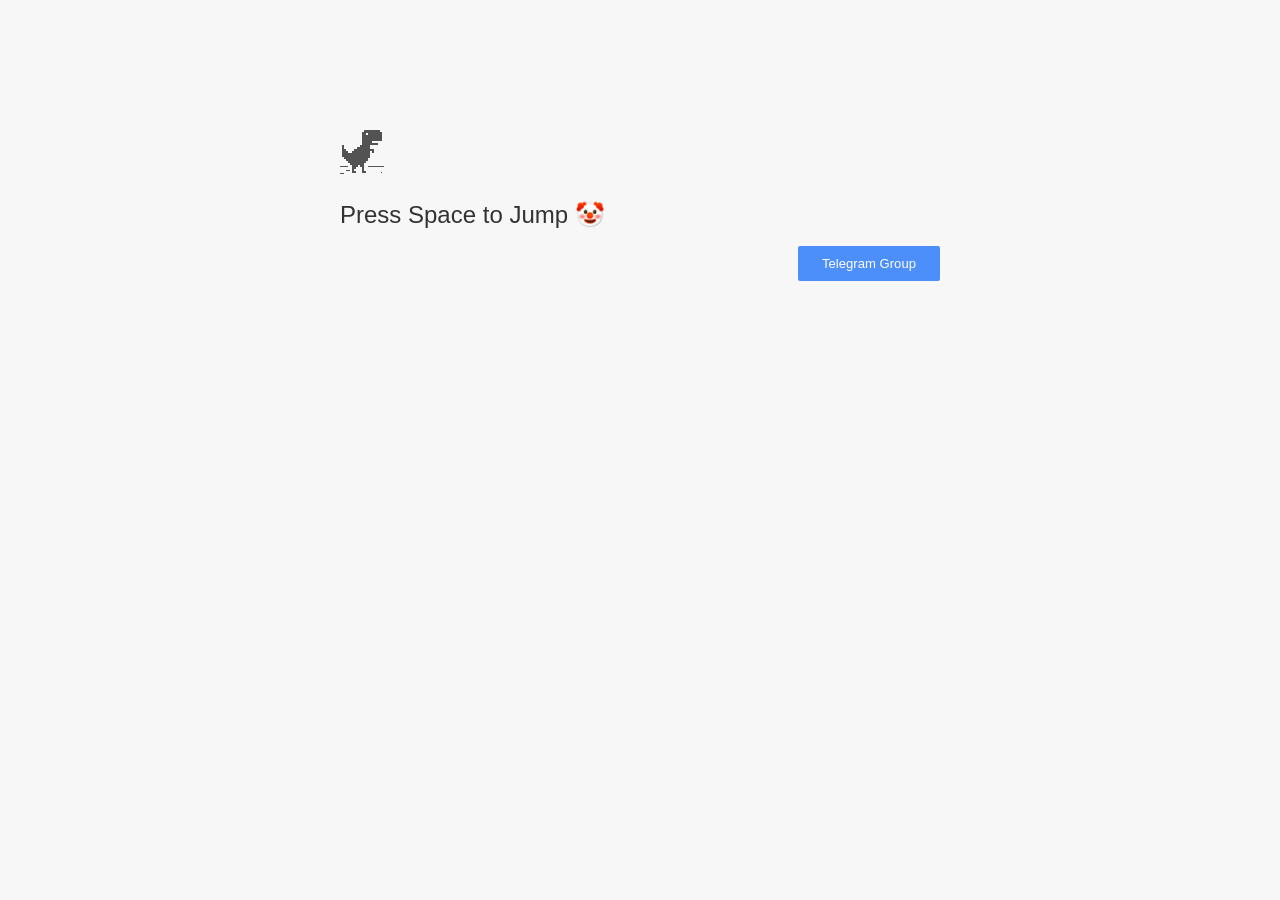
==== templates/index.html @ c6209a66 "Add files via upload" ====
<!-- Decrypt by @arakurumi -->
<!-- Change Your Dino on Line 3543 -->

<html i18n-values="dir:textdirection;lang:language" dir="ltr" lang="en">
	<head>
		<meta charset="utf-8" />
		<meta
			name="viewport"
			content="width=device-width, initial-scale=1.0,
                                 maximum-scale=1.0, user-scalable=no"
		/>
		<title i18n-content="title">KQRM</title>
		<style>
			/* Copyright 2014 The Chromium Authors. All rights reserved.
          Use of this source code is governed by a BSD-style license that can be
          found in the LICENSE file. */

			a {
				color: #585858;
			}

			.bad-clock .icon {
				background-image: -webkit-image-set(
					url([data-uri])
						1x,
					url([data-uri])
						2x
				);
			}

			body {
				background-color: #f7f7f7;
				color: #646464;
			}

			body.safe-browsing {
				background-color: rgb(206, 52, 38);
				color: white;
			}

			button {
				background: rgb(76, 142, 250);
				border: 0;
				border-radius: 2px;
				box-sizing: border-box;
				color: #fff;
				cursor: pointer;
				float: right;
				font-size: 0.875em;
				margin: 0;
				padding: 10px 24px;
				transition: box-shadow 200ms cubic-bezier(0.4, 0, 0.2, 1);
			}

			[dir="rtl"] button {
				float: left;
			}

			button:active {
				background: rgb(50, 102, 213);
				outline: 0;
			}

			button:hover {
				box-shadow: 0 1px 3px rgba(0, 0, 0, 0.5);
			}

			#debugging {
				display: inline;
				overflow: auto;
			}

			.debugging-content {
				line-height: 1em;
				margin-bottom: 0;
				margin-top: 1em;
			}

			.debugging-title {
				font-weight: bold;
			}
			#save {
				background-color: transparent;
				color: black;
				font-family: Arial;
				font-size: 25px;
				border-radius: 10px;
				border: none;
				cursor: pointer;
			}

			#details {
				color: #696969;
				margin: 45px 0 50px;
			}

			#details p:not(:first-of-type) {
				margin-top: 20px;
			}

			#details-button {
				background: inherit;
				border: 0;
				float: none;
				margin: 0;
				padding: 10px 0;
				text-decoration: underline;
			}

			#details-button:hover {
				box-shadow: inherit;
			}

			.error-code {
				color: #777;
				display: inline;
				font-size: 0.86667em;
				margin-top: 15px;
				opacity: 0.5;
				text-transform: uppercase;
			}

			#error-debugging-info {
				font-size: 0.8em;
			}

			h1 {
				color: #333;
				font-size: 1.6em;
				font-weight: normal;
				line-height: 1.25em;
				margin-bottom: 16px;
			}

			h2 {
				font-size: 1.2em;
				font-weight: normal;
			}

			.hidden {
				display: none;
			}

			html {
				-webkit-text-size-adjust: 100%;
				font-size: 125%;
			}

			.icon {
				background-repeat: no-repeat;
				background-size: 100%;
				height: 72px;
				margin: 0 0 40px;
				width: 72px;
			}

			input[type="checkbox"] {
				visibility: hidden;
			}

			.interstitial-wrapper {
				box-sizing: border-box;
				font-size: 1em;
				line-height: 1.6em;
				margin: 100px auto 0;
				max-width: 600px;
				width: 100%;
			}

			#main-message > p {
				display: inline;
			}

			#malware-opt-in {
				font-size: 0.875em;
				margin-top: 39px;
			}

			.nav-wrapper {
				margin-top: 51px;
			}

			.nav-wrapper::after {
				clear: both;
				content: "";
				display: table;
				width: 100%;
			}

			#opt-in-label {
				-webkit-margin-start: 32px;
			}

			.safe-browsing
				:-webkit-any(a, #details, #details-button, h1, h2, p, .small-link) {
				color: white;
			}

			.safe-browsing button {
				background-color: rgba(255, 255, 255, 0.15);
			}

			.safe-browsing button:active {
				background-color: rgba(255, 255, 255, 0.25);
			}

			.safe-browsing button:hover {
				box-shadow: 0 2px 3px rgba(0, 0, 0, 0.5);
			}

			.safe-browsing .error-code {
				display: none;
			}

			.safe-browsing .icon {
				background-image: -webkit-image-set(
					url([data-uri])
						1x,
					url([data-uri])
						2x
				);
			}

			.small-link {
				color: #696969;
				font-size: 0.875em;
			}

			.ssl .icon {
				background-image: -webkit-image-set(
					url([data-uri])
						1x,
					url([data-uri])
						2x
				);
			}

			.captive-portal .icon {
				background-image: -webkit-image-set(
					url([data-uri])
						1x,
					url([data-uri])
						2x
				);
			}

			.styled-checkbox {
				float: left;
				height: 16px;
				margin-top: 0.36em;
				position: relative;
				width: 16px;
			}

			[dir="rtl"] .styled-checkbox {
				float: right;
			}

			.styled-checkbox label {
				background: transparent;
				border: white solid 1px;
				border-radius: 2px;
				height: 14px;
				left: 0;
				position: absolute;
				right: 0;
				top: 0;
				width: 14px;
			}

			.styled-checkbox .checkbox-tick {
				background: transparent;
				border: 2px solid white;
				border-right-width: 0;
				border-top-width: 0;
				content: "";
				height: 4px;
				left: 2px;
				opacity: 0;
				position: absolute;
				top: 3px;
				transform: rotate(-45deg);
				width: 9px;
			}

			.styled-checkbox input[type="checkbox"]:checked ~ .checkbox-tick {
				opacity: 1;
			}

			@media (max-width: 700px) {
				.interstitial-wrapper {
					padding: 0 10%;
				}

				#error-debugging-info {
					overflow: auto;
				}
			}

			@media (max-height: 600px) {
				.error-code {
					margin-top: 10px;
				}

				.interstitial-wrapper {
					margin-top: 13%;
				}
			}

			@media (max-width: 420px) {
				button,
				[dir="rtl"] button,
				.small-link {
					float: none;
					font-size: 0.825em;
					font-weight: 400;
					margin: 0;
					text-transform: uppercase;
					width: 100%;
				}

				#details {
					margin: 20px 0 20px 0;
				}

				#details p:not(:first-of-type) {
					margin-top: 10px;
				}

				#details-button {
					display: block;
					margin-top: 20px;
					text-align: center;
					width: 100%;
				}

				.interstitial-wrapper {
					padding: 0 5%;
				}

				#malware-opt-in {
					margin-top: 24px;
				}

				.nav-wrapper {
					margin-top: 30px;
				}
			}

			/**
        * Mobile specific styling.
        * Navigation buttons are anchored to the bottom of the screen.
        * Details message replaces the top content in its own scrollable area.
        */

			@media (max-width: 420px) and (orientation: portrait) {
				#details-button {
					border: 0;
					margin: 8px 0 0;
				}

				.secondary-button {
					-webkit-margin-end: 0;
					margin-top: 16px;
				}
			}

			/* Fixed nav. */
			@media (min-width: 240px) and (max-width: 420px) and (min-height: 401px) and (orientation: portrait),
				(min-width: 421px) and (max-width: 736px) and (min-height: 240px) and (max-height: 420px) and (orientation: landscape) {
				body .nav-wrapper {
					background: #f7f7f7;
					bottom: 0;
					left: 0;
					margin: 0;
					max-width: 736px;
					position: fixed;
					z-index: 1;
				}

				body.safe-browsing .nav-wrapper {
					background: rgb(206, 52, 38);
				}

				.interstitial-wrapper {
					max-width: 736px;
				}
			}

			@media (max-width: 420px) and (orientation: portrait),
				(max-width: 736px) and (max-height: 420px) and (orientation: landscape) {
				body {
					margin: 0 auto;
				}

				button,
				[dir="rtl"] button,
				button.small-link {
					font-family: Roboto-Regular, Helvetica;
					font-size: 0.933em;
					font-weight: 600;
					margin: 6px 0;
					text-transform: uppercase;
				}

				.nav-wrapper {
					box-sizing: border-box;
					padding: 16px 24px 8px;
					width: 100%;
				}

				.error-code {
					margin-top: 0;
				}

				#details {
					box-sizing: border-box;
					height: auto;
					margin: 0;
					opacity: 1;
					transition: opacity 250ms cubic-bezier(0.4, 0, 0.2, 1);
				}

				#details.hidden,
				#main-content.hidden {
					display: block;
					height: 0;
					opacity: 0;
					overflow: hidden;
				}

				#details-button {
					padding-bottom: 16px;
					padding-top: 16px;
				}

				h1 {
					font-size: 1.5em;
					margin-bottom: 8px;
				}

				.icon {
					margin-bottom: 12px;
				}

				.interstitial-wrapper {
					box-sizing: border-box;
					margin: 24px auto 12px;
					padding: 0 24px;
					position: relative;
				}

				.interstitial-wrapper p {
					font-size: 0.95em;
					line-height: 1.61em;
					margin-top: 8px;
				}

				#main-content {
					margin: 0;
					transition: opacity 100ms cubic-bezier(0.4, 0, 0.2, 1);
				}

				.small-link {
					border: 0;
				}

				.suggested-left > #control-buttons,
				.suggested-right > #control-buttons {
					float: none;
					margin: 0;
				}
			}

			@media (min-height: 400px) and (orientation: portrait) {
				body:not(.safe-browsing-has-checkbox) .interstitial-wrapper {
					margin-bottom: 145px;
				}
			}

			@media (min-height: 299px) and (orientation: portrait) {
				.nav-wrapper {
					padding-bottom: 16px;
				}
			}

			@media (min-height: 405px) and (orientation: portrait) {
				.icon {
					margin-bottom: 24px;
				}

				.interstitial-wrapper {
					margin-top: 64px;
				}
			}

			@media (min-height: 480px) and (max-width: 420px) and (orientation: portrait),
				(min-height: 338px) and (max-height: 420px) and (max-width: 736px) and (orientation: landscape) {
				.icon {
					margin-bottom: 24px;
				}

				.nav-wrapper {
					padding: 16px 24px 24px;
				}
			}

			@media (min-height: 500px) and (max-width: 414px) and (orientation: portrait) {
				:not(.safe-browsing-has-checkbox) .interstitial-wrapper {
					margin-top: 96px;
				}
			}

			/* Phablet sizing */
			@media (min-width: 375px) and (min-height: 641px) and (max-width: 414px) and (orientation: portrait) {
				button,
				[dir="rtl"] button,
				.small-link {
					font-size: 1em;
					padding-bottom: 12px;
					padding-top: 12px;
				}

				body:not(.offline) .icon {
					height: 80px;
					width: 80px;
				}

				#details-button {
					margin-top: 28px;
				}

				h1 {
					font-size: 1.7em;
				}

				.icon {
					margin-bottom: 28px;
				}

				.interstitial-wrapper {
					padding: 28px;
				}

				.interstitial-wrapper p {
					font-size: 1.05em;
				}

				.nav-wrapper {
					padding: 28px;
				}
			}

			@media (min-width: 420px) and (max-width: 736px) and (min-height: 240px) and (max-height: 298px) and (orientation: landscape) {
				body:not(.offline) .icon {
					height: 50px;
					width: 50px;
				}

				.icon {
					padding-top: 0;
				}

				.interstitial-wrapper {
					margin-top: 16px;
				}

				.nav-wrapper {
					padding: 0 24px 8px;
				}
			}

			@media (min-width: 420px) and (max-width: 736px) and (min-height: 240px) and (max-height: 420px) and (orientation: landscape) {
				#details-button {
					margin: 0;
				}

				.interstitial-wrapper {
					margin-bottom: 70px;
				}

				.nav-wrapper {
					margin-top: 0;
				}

				#malware-opt-in {
					margin-top: 0;
				}
			}

			/* Phablet landscape */
			@media (min-width: 680px) and (max-height: 414px) {
				.interstitial-wrapper {
					margin: 24px auto;
				}

				.nav-wrapper {
					margin: 16px auto 0;
				}
			}

			@media (max-height: 240px) and (orientation: landscape),
				(max-height: 480px) and (orientation: portrait),
				(max-width: 419px) and (max-height: 323px) {
				body:not(.offline) .icon {
					height: 56px;
					width: 56px;
				}

				.icon {
					margin-bottom: 16px;
				}
			}

			/* Small mobile screens. No fixed nav. */
			@media (max-height: 400px) and (orientation: portrait),
				(max-height: 239px) and (orientation: landscape),
				(max-width: 419px) and (max-height: 360px) {
				.interstitial-wrapper {
					display: flex;
					flex-direction: column;
					margin-bottom: 0;
				}

				#details {
					flex: 1 1 auto;
					order: 0;
				}

				#main-content {
					flex: 1 1 auto;
					order: 0;
				}

				.nav-wrapper {
					flex: 0 1 auto;
					margin-top: 8px;
					order: 1;
					padding-left: 0;
					padding-right: 0;
					position: relative;
					width: 100%;
				}
			}

			/* Malware opt-in. No fixed nav. */
			@media (max-height: 600px) and (orientation: portrait),
				(max-height: 360px) and (max-width: 680px) and (orientation: landscape) {
				.safe-browsing-has-checkbox .interstitial-wrapper {
					display: flex;
					flex-direction: column;
					margin-bottom: 0;
				}

				.safe-browsing-has-checkbox #details {
					flex: 1 1 auto;
					order: 0;
				}

				.safe-browsing-has-checkbox #main-content {
					flex: 1 1 auto;
					order: 0;
				}

				.safe-browsing-has-checkbox #malware-opt-in {
					margin-bottom: 8px;
				}

				body.safe-browsing-has-checkbox .nav-wrapper {
					flex: 0 1 auto;
					margin-top: 0;
					order: 1;
					padding-left: 0;
					padding-right: 0;
					position: relative;
					width: 100%;
				}
			}
		</style>
		<style>
			/* Copyright 2013 The Chromium Authors. All rights reserved.
        * Use of this source code is governed by a BSD-style license that can be
        * found in the LICENSE file. */

			/* Don't use the main frame div when the error is in a subframe. */
			html[subframe] #main-frame-error {
				display: none;
			}

			/* Don't use the subframe error div when the error is in a main frame. */
			html:not([subframe]) #sub-frame-error {
				display: none;
			}

			#diagnose-button {
				-webkit-margin-start: 0;
				float: none;
				margin-bottom: 10px;
				margin-top: 20px;
			}

			h1 {
				margin-top: 0;
			}

			h2 {
				color: #666;
				font-size: 1.2em;
				font-weight: normal;
				margin: 10px 0;
			}

			a {
				color: rgb(17, 85, 204);
				text-decoration: none;
			}

			.icon {
				-webkit-user-select: none;
				content: "";
			}

			.icon-generic {
				/**
          * Can't access chrome://theme/IDR_ERROR_NETWORK_GENERIC from an untrusted
          * renderer process, so embed the resource manually.
          */
				content: -webkit-image-set(
					url([data-uri])
						1x,
					url([data-uri])
						2x
				);
				padding-top: 20px;
			}

			.icon-offline {
				content: -webkit-image-set(
					url([data-uri])
						1x,
					url([data-uri])
						2x
				);
				position: relative;
			}

			.error-code {
				display: block;
			}

			#content-top {
				margin: 20px;
			}

			#help-box-inner {
				background-color: #f9f9f9;
				border-top: 1px solid #eee;
				color: #444;
				padding: 20px;
				text-align: start;
			}

			#suggestion {
				margin-top: 15px;
			}

			#short-suggestion {
				margin-top: 5px;
			}

			#sub-frame-error-details {
				color: #8f8f8f;
				/* Not done on mobile for performance reasons. */
				text-shadow: 0 1px 0 rgba(255, 255, 255, 0.3);
			}

			[jscontent="failedUrl"] {
				overflow-wrap: break-word;
			}

			#search-container {
				/* Prevents a space between controls. */
				display: flex;
				margin-top: 20px;
			}

			#search-box {
				border: 1px solid #cdcdcd;
				flex-grow: 1;
				font-size: 16px;
				height: 26px;
				margin-right: 0;
				padding: 1px 9px;
			}

			#search-box:focus {
				border: 1px solid rgb(93, 154, 255);
				outline: none;
			}

			#search-button {
				border: none;
				border-bottom-left-radius: 0;
				border-top-left-radius: 0;
				box-shadow: none;
				display: flex;
				height: 30px;
				margin: 0;
				padding: 0;
				width: 60px;
			}

			#search-image {
				content: -webkit-image-set( url([data-uri]) 1x, url([data-uri]) 2x);
				margin: auto;
			}

			.secondary-button {
				-webkit-margin-end: 16px;
				background: #d9d9d9;
				color: #696969;
			}

			.hidden {
				display: none;
			}

			.suggestions {
				margin-top: 18px;
			}

			.suggestion-header {
				font-weight: bold;
				margin-bottom: 4px;
			}

			.suggestion-body {
				color: #777;
			}

			/* Increase line height at higher resolutions. */
			@media (min-width: 641px) and (min-height: 641px) {
				#help-box-inner {
					line-height: 18px;
				}
			}

			/* Decrease padding at low sizes. */
			@media (max-width: 640px), (max-height: 640px) {
				h1 {
					margin: 0 0 15px;
				}

				#content-top {
					margin: 15px;
				}

				#help-box-inner {
					padding: 20px;
				}

				.suggestions {
					margin-top: 10px;
				}

				.suggestion-header {
					margin-bottom: 0;
				}

				.error-code {
					margin-top: 10px;
				}
			}

			/* Don't allow overflow when in a subframe. */
			html[subframe] body {
				overflow: hidden;
			}

			#sub-frame-error {
				-webkit-align-items: center;
				background-color: #ddd;
				display: -webkit-flex;
				-webkit-flex-flow: column;
				height: 100%;
				-webkit-justify-content: center;
				left: 0;
				position: absolute;
				top: 0;
				transition: background-color 0.2s ease-in-out;
				width: 100%;
			}

			#sub-frame-error:hover {
				background-color: #eee;
			}

			#sub-frame-error .icon-generic {
				margin: 0 0 16px;
			}

			#sub-frame-error-details {
				margin: 0 10px;
				text-align: center;
				visibility: hidden;
			}

			/* Show details only when hovering. */
			#sub-frame-error:hover #sub-frame-error-details {
				visibility: visible;
			}

			/* If the iframe is too small, always hide the error code. */
			/* TODO(mmenke): See if overflow: no-display works better, once supported. */
			@media (max-width: 200px), (max-height: 95px) {
				#sub-frame-error-details {
					display: none;
				}
			}

			/* Adjust icon for small embedded frames in apps. */
			@media (max-height: 100px) {
				#sub-frame-error .icon-generic {
					height: auto;
					margin: 0;
					padding-top: 0;
					width: 25px;
				}
			}

			/* details-button is special; it's a <button> element that looks like a link. */
			#details-button {
				box-shadow: none;
				min-width: 0;
			}

			/* Styles for platform dependent separation of controls and details button. */
			.suggested-left > #control-buttons,
			.suggested-left #stale-load-button,
			.suggested-right > #details-button {
				float: left;
			}

			.suggested-right > #control-buttons,
			.suggested-right #stale-load-button,
			.suggested-left > #details-button {
				float: right;
			}

			.suggested-left .secondary-button {
				-webkit-margin-end: 0px;
				-webkit-margin-start: 16px;
			}

			#details-button.singular {
				float: none;
			}

			#buttons::after {
				clear: both;
				content: "";
				display: block;
				width: 100%;
			}

			/* Offline page */
			.offline .interstitial-wrapper {
				color: #2b2b2b;
				font-size: 1em;
				line-height: 1.55;
				margin: 0 auto;
				max-width: 600px;
				padding-top: 100px;
				width: 100%;
			}

			.offline .runner-container {
				height: 150px;
				max-width: 600px;
				overflow: hidden;
				position: absolute;
				top: 35px;
				width: 44px;
			}

			.offline .runner-canvas {
				height: 150px;
				max-width: 600px;
				opacity: 1;
				overflow: hidden;
				position: absolute;
				top: 0;
				z-index: 2;
			}

			.offline .controller {
				background: rgba(247, 247, 247, 0.1);
				height: 100vh;
				left: 0;
				position: absolute;
				top: 0;
				width: 100vw;
				z-index: 1;
			}

			#offline-resources {
				display: none;
			}

			@media (max-width: 420px) {
				.suggested-left > #control-buttons,
				.suggested-right > #control-buttons {
					float: none;
				}
			}

			@media (max-height: 350px) {
				h1 {
					margin: 0 0 15px;
				}

				.icon-offline {
					margin: 0 0 10px;
				}

				.interstitial-wrapper {
					margin-top: 5%;
				}

				.nav-wrapper {
					margin-top: 30px;
				}
			}

			@media (min-width: 600px) and (max-width: 736px) and (orientation: landscape) {
				.offline .interstitial-wrapper {
					margin-left: 0;
					margin-right: 0;
				}
			}

			@media (min-height: 240px) and (orientation: landscape) {
				.offline .interstitial-wrapper {
					margin-bottom: 90px;
				}

				.icon-offline {
					margin-bottom: 20px;
				}
			}

			@media (max-height: 320px) and (orientation: landscape) {
				.icon-offline {
					margin-bottom: 0;
				}

				.offline .runner-container {
					top: 10px;
				}
			}

			@media (max-width: 240px) {
				button {
					padding-left: 12px;
					padding-right: 12px;
				}

				.interstitial-wrapper {
					overflow: inherit;
					padding: 0 8px;
				}
			}

			@media (max-width: 120px) {
				button {
					width: auto;
				}
			}
		</style>
		<script>
			// Copyright 2015 The Chromium Authors. All rights reserved.
			// Use of this source code is governed by a BSD-style license that can be
			// found in the LICENSE file.

			var mobileNav = false;

			/**
			 * For small screen mobile the navigation buttons are moved
			 * below the advanced text.
			 */
			function onResize() {
				var helpOuterBox = document.querySelector("#details");
				var mainContent = document.querySelector("#main-content");
				var mediaQuery =
					"(min-width: 240px) and (max-width: 420px) and " +
					"(orientation: portrait), (max-width: 736px) and " +
					"(max-height: 420px) and (orientation: landscape)";
				var detailsHidden = helpOuterBox.classList.contains("hidden");
				var runnerContainer = document.querySelector(".runner-container");

				// Check for change in nav status.
				if (mobileNav != window.matchMedia(mediaQuery).matches) {
					mobileNav = !mobileNav;

					// Handle showing the top content / details sections according to state.
					if (mobileNav) {
						mainContent.classList.toggle("hidden", !detailsHidden);
						helpOuterBox.classList.toggle("hidden", detailsHidden);
						if (runnerContainer) {
							runnerContainer.classList.toggle("hidden", !detailsHidden);
						}
					} else if (!detailsHidden) {
						// Non mobile nav with visible details.
						mainContent.classList.remove("hidden");
						helpOuterBox.classList.remove("hidden");
						if (runnerContainer) {
							runnerContainer.classList.remove("hidden");
						}
					}
				}
			}

			function setupMobileNav() {
				window.addEventListener("resize", onResize);
				onResize();
			}

			document.addEventListener("DOMContentLoaded", setupMobileNav);
		</script>
		<script>
			// Copyright 2013 The Chromium Authors. All rights reserved.
			// Use of this source code is governed by a BSD-style license that can be
			// found in the LICENSE file.

			function toggleHelpBox() {
				var helpBoxOuter = document.getElementById("details");
				helpBoxOuter.classList.toggle("hidden");
				var detailsButton = document.getElementById("details-button");
				if (helpBoxOuter.classList.contains("hidden"))
					detailsButton.innerText = detailsButton.detailsText;
				else detailsButton.innerText = detailsButton.hideDetailsText;

				// Details appears over the main content on small screens.
				if (mobileNav) {
					document.getElementById("main-content").classList.toggle("hidden");
					var runnerContainer = document.querySelector(".runner-container");
					if (runnerContainer) {
						runnerContainer.classList.toggle("hidden");
					}
				}
			}

			function diagnoseErrors() {
				var extensionId = "idddmepepmjcgiedknnmlbadcokidhoa";
				var diagnoseFrame = document.getElementById("diagnose-frame");
				diagnoseFrame.innerHTML =
					'<iframe src="chrome-extension://' +
					extensionId +
					'/index.html"></iframe>';
			}

			// Subframes use a different layout but the same html file.  This is to make it
			// easier to support platforms that load the error page via different
			// mechanisms (Currently just iOS).
			if (window.top.location != window.location)
				document.documentElement.setAttribute("subframe", "");

			// Re-renders the error page using |strings| as the dictionary of values.
			// Used by NetErrorTabHelper to update DNS error pages with probe results.
			function updateForDnsProbe(strings) {
				var context = new JsEvalContext(strings);
				jstProcess(context, document.getElementById("t"));
			}

			// Given the classList property of an element, adds an icon class to the list
			// and removes the previously-
			function updateIconClass(classList, newClass) {
				var oldClass;

				if (classList.hasOwnProperty("last_icon_class")) {
					oldClass = classList["last_icon_class"];
					if (oldClass == newClass) return;
				}

				classList.add(newClass);
				if (oldClass !== undefined) classList.remove(oldClass);

				classList["last_icon_class"] = newClass;

				if (newClass == "icon-offline") {
					document.body.classList.add("offline");
					new Runner(".interstitial-wrapper");
				} else {
					document.body.classList.add("neterror");
				}
			}

			// Does a search using |baseSearchUrl| and the text in the search box.
			function search(baseSearchUrl) {
				var searchTextNode = document.getElementById("search-box");
				document.location = baseSearchUrl + searchTextNode.value;
				return false;
			}

			// Use to track clicks on elements generated by the navigation correction
			// service.  If |trackingId| is negative, the element does not come from the
			// correction service.
			function trackClick(trackingId) {
				// This can't be done with XHRs because XHRs are cancelled on navigation
				// start, and because these are cross-site requests.
				if (trackingId >= 0 && errorPageController)
					errorPageController.trackClick(trackingId);
			}

			// Called when an <a> tag generated by the navigation correction service is
			// clicked.  Separate function from trackClick so the resources don't have to
			// be updated if new data is added to jstdata.
			function linkClicked(jstdata) {
				trackClick(jstdata.trackingId);
			}

			// Implements button clicks.  This function is needed during the transition
			// between implementing these in trunk chromium and implementing them in
			// iOS.
			function reloadButtonClick(url) {
				if (window.errorPageController) {
					errorPageController.reloadButtonClick();
				} else {
					location = url;
				}
			}

			function loadStaleButtonClick() {
				if (window.errorPageController) {
					errorPageController.loadStaleButtonClick();
				}
			}

			function detailsButtonClick() {
				if (window.errorPageController)
					errorPageController.detailsButtonClick();
			}

			var primaryControlOnLeft = true;
			primaryControlOnLeft = false;

			function onDocumentLoad() {
				var buttonsDiv = document.getElementById("buttons");
				var controlButtonDiv = document.getElementById("control-buttons");
				var reloadButton = document.getElementById("reload-button");
				var detailsButton = document.getElementById("details-button");
				var staleLoadButton = document.getElementById("stale-load-button");

				var primaryButton = reloadButton;
				var secondaryButton = staleLoadButton;

				// Sets up the proper button layout for the current platform.
				if (primaryControlOnLeft) {
					buttons.classList.add("suggested-left");
					controlButtonDiv.insertBefore(primaryButton, secondaryButton);
				} else {
					buttons.classList.add("suggested-right");
					controlButtonDiv.insertBefore(secondaryButton, primaryButton);
				}

				if (
					reloadButton.style.display == "none" &&
					staleLoadButton.style.display == "none"
				) {
					detailsButton.classList.add("singular");
				}

				// Hide the details button if there are no details to show.
				if (
					loadTimeData.valueExists("summary") &&
					!loadTimeData.getValue("summary").msg
				) {
					detailsButton.style.display = "none";
				}

				// Show control buttons.
				if (
					(loadTimeData.valueExists("reloadButton") &&
						loadTimeData.getValue("reloadButton").msg) ||
					(loadTimeData.valueExists("staleLoadButton") &&
						loadTimeData.getValue("staleLoadButton").msg)
				) {
					controlButtonDiv.hidden = false;

					// Set the secondary button state in the cases of two call to actions.
					// Reload is secondary to stale load.
					if (
						loadTimeData.valueExists("staleLoadButton") &&
						loadTimeData.getValue("staleLoadButton").msg
					) {
						reloadButton.classList.add("secondary-button");
					}
				}

				// Add a main message paragraph.
				if (loadTimeData.valueExists("primaryParagraph")) {
					var p = document.querySelector("#main-message p");
					p.innerHTML = loadTimeData.getString("primaryParagraph");
					p.hidden = false;
				}
			}

			document.addEventListener("DOMContentLoaded", onDocumentLoad);
		</script>
		<script>
			// Copyright (c) 2014 The Chromium Authors. All rights reserved.
			// Use of this source code is governed by a BSD-style license that can be
			// found in the LICENSE file.
			(function () {
				"use strict";
				/**
				 * T-Rex runner.
				 * @param {string} outerContainerId Outer containing element id.
				 * @param {object} opt_config
				 * @constructor
				 * @export
				 */
				function Runner(outerContainerId, opt_config) {
					// Singleton
					if (Runner.instance_) {
						return Runner.instance_;
					}
					Runner.instance_ = this;

					this.outerContainerEl = document.querySelector(outerContainerId);
					this.containerEl = null;
					this.detailsButton =
						this.outerContainerEl.querySelector("#details-button");

					this.config = opt_config || Runner.config;

					this.dimensions = Runner.defaultDimensions;

					this.canvas = null;
					this.canvasCtx = null;

					this.tRex = null;

					this.distanceMeter = null;
					this.distanceRan = 0;

					this.highestScore = 0;

					this.time = 0;
					this.runningTime = 0;
					this.msPerFrame = 1000 / FPS;
					this.currentSpeed = this.config.SPEED;

					this.obstacles = [];

					this.started = false;
					this.activated = false;
					this.crashed = false;
					this.paused = false;

					this.resizeTimerId_ = null;

					this.playCount = 0;

					// Sound FX.
					this.audioBuffer = null;
					this.soundFx = {};

					// Global web audio context for playing sounds.
					this.audioContext = null;

					// Images.
					this.images = {};
					this.imagesLoaded = 0;
					this.loadImages();
				}
				window["Runner"] = Runner;

				/**
				 * Default game width.
				 * @const
				 */
				var DEFAULT_WIDTH = 600;

				/**
				 * Frames per second.
				 * @const
				 */
				var FPS = 60;

				/** @const */
				var IS_HIDPI = window.devicePixelRatio > 1;

				/** @const */
				var IS_IOS =
					window.navigator.userAgent.indexOf("UIWebViewForStaticFileContent") >
					-1;

				/** @const */
				var IS_MOBILE =
					window.navigator.userAgent.indexOf("Mobi") > -1 || IS_IOS;

				/** @const */
				var IS_TOUCH_ENABLED = "ontouchstart" in window;

				/**
				 * Default game configuration.
				 * @enum {number}
				 */
				Runner.config = {
					ACCELERATION: 0.001,
					BG_CLOUD_SPEED: 0.2,
					BOTTOM_PAD: 10,
					CLEAR_TIME: 3000,
					CLOUD_FREQUENCY: 0.5,
					GAMEOVER_CLEAR_TIME: 1000,
					GAP_COEFFICIENT: 0.6,
					GRAVITY: 0.6,
					INITIAL_JUMP_VELOCITY: 12,
					MAX_CLOUDS: 10,
					MAX_OBSTACLE_LENGTH: 5,
					MAX_SPEED: 100,
					MIN_JUMP_HEIGHT: 50,
					MOBILE_SPEED_COEFFICIENT: 1.2,
					RESOURCE_TEMPLATE_ID: "audio-resources",
					SPEED: 10,
					SPEED_DROP_COEFFICIENT: 3,
				};

				/**
				 * Default dimensions.
				 * @enum {string}
				 */
				Runner.defaultDimensions = {
					WIDTH: DEFAULT_WIDTH,
					HEIGHT: 150,
				};

				/**
				 * CSS class names.
				 * @enum {string}
				 */
				Runner.classes = {
					CANVAS: "runner-canvas",
					CONTAINER: "runner-container",
					CRASHED: "crashed",
					ICON: "icon-offline",
					TOUCH_CONTROLLER: "controller",
				};

				/**
				 * Image source urls.
				 * @enum {array<object>}
				 */
				Runner.imageSources = {
					LDPI: [
						{ name: "CACTUS_LARGE", id: "1x-obstacle-large" },
						{ name: "CACTUS_SMALL", id: "1x-obstacle-small" },
						{ name: "CLOUD", id: "1x-cloud" },
						{ name: "HORIZON", id: "1x-horizon" },
						{ name: "RESTART", id: "1x-restart" },
						{ name: "TEXT_SPRITE", id: "1x-text" },
						{ name: "TREX", id: "1x-trex" },
					],
					HDPI: [
						{ name: "CACTUS_LARGE", id: "2x-obstacle-large" },
						{ name: "CACTUS_SMALL", id: "2x-obstacle-small" },
						{ name: "CLOUD", id: "2x-cloud" },
						{ name: "HORIZON", id: "2x-horizon" },
						{ name: "RESTART", id: "2x-restart" },
						{ name: "TEXT_SPRITE", id: "2x-text" },
						{ name: "TREX", id: "2x-trex" },
					],
				};

				/**
				 * Sound FX. Reference to the ID of the audio tag on interstitial page.
				 * @enum {string}
				 */
				Runner.sounds = {
					BUTTON_PRESS: "offline-sound-press",
					HIT: "offline-sound-hit",
					SCORE: "offline-sound-reached",
				};

				/**
				 * Key code mapping.
				 * @enum {object}
				 */
				Runner.keycodes = {
					JUMP: { 38: 1, 32: 1 }, // Up, spacebar
					DUCK: { 40: 1 }, // Down
					RESTART: { 13: 1 }, // Enter
				};

				/**
				 * Runner event names.
				 * @enum {string}
				 */
				Runner.events = {
					ANIM_END: "webkitAnimationEnd",
					CLICK: "click",
					KEYDOWN: "keydown",
					KEYUP: "keyup",
					MOUSEDOWN: "mousedown",
					MOUSEUP: "mouseup",
					RESIZE: "resize",
					TOUCHEND: "touchend",
					TOUCHSTART: "touchstart",
					VISIBILITY: "visibilitychange",
					BLUR: "blur",
					FOCUS: "focus",
					LOAD: "load",
				};

				Runner.prototype = {
					/**
					 * Setting individual settings for debugging.
					 * @param {string} setting
					 * @param {*} value
					 */
					updateConfigSetting: function (setting, value) {
						if (setting in this.config && value != undefined) {
							this.config[setting] = value;

							switch (setting) {
								case "GRAVITY":
								case "MIN_JUMP_HEIGHT":
								case "SPEED_DROP_COEFFICIENT":
									this.tRex.config[setting] = value;
									break;
								case "INITIAL_JUMP_VELOCITY":
									this.tRex.setJumpVelocity(value);
									break;
								case "SPEED":
									this.setSpeed(value);
									break;
							}
						}
					},

					/**
					 * Load and cache the image assets from the page.
					 */
					loadImages: function () {
						var imageSources = IS_HIDPI
							? Runner.imageSources.HDPI
							: Runner.imageSources.LDPI;

						var numImages = imageSources.length;

						for (var i = numImages - 1; i >= 0; i--) {
							var imgSource = imageSources[i];
							this.images[imgSource.name] = document.getElementById(
								imgSource.id
							);
						}
						this.init();
					},

					/**
					 * Load and decode base 64 encoded sounds.
					 */
					loadSounds: function () {
						if (!IS_IOS) {
							this.audioContext = new AudioContext();
							var resourceTemplate = document.getElementById(
								this.config.RESOURCE_TEMPLATE_ID
							).content;

							for (var sound in Runner.sounds) {
								var soundSrc = resourceTemplate.getElementById(
									Runner.sounds[sound]
								).src;
								soundSrc = soundSrc.substr(soundSrc.indexOf(",") + 1);
								var buffer = decodeBase64ToArrayBuffer(soundSrc);

								// Async, so no guarantee of order in array.
								this.audioContext.decodeAudioData(
									buffer,
									function (index, audioData) {
										this.soundFx[index] = audioData;
									}.bind(this, sound)
								);
							}
						}
					},

					/**
					 * Sets the game speed. Adjust the speed accordingly if on a smaller screen.
					 * @param {number} opt_speed
					 */
					setSpeed: function (opt_speed) {
						var speed = opt_speed || this.currentSpeed;

						// Reduce the speed on smaller mobile screens.
						if (this.dimensions.WIDTH < DEFAULT_WIDTH) {
							var mobileSpeed =
								((speed * this.dimensions.WIDTH) / DEFAULT_WIDTH) *
								this.config.MOBILE_SPEED_COEFFICIENT;
							this.currentSpeed = mobileSpeed > speed ? speed : mobileSpeed;
						} else if (opt_speed) {
							this.currentSpeed = opt_speed;
						}
					},

					/**
					 * Game initialiser.
					 */
					init: function () {
						// Hide the static icon.
						document.querySelector("." + Runner.classes.ICON).style.visibility =
							"hidden";

						this.adjustDimensions();
						this.setSpeed();

						this.containerEl = document.createElement("div");
						this.containerEl.className = Runner.classes.CONTAINER;

						// Player canvas container.
						this.canvas = createCanvas(
							this.containerEl,
							this.dimensions.WIDTH,
							this.dimensions.HEIGHT,
							Runner.classes.PLAYER
						);

						this.canvasCtx = this.canvas.getContext("2d");
						this.canvasCtx.fillStyle = "#f7f7f7";
						this.canvasCtx.fill();
						Runner.updateCanvasScaling(this.canvas);

						// Horizon contains clouds, obstacles and the ground.
						this.horizon = new Horizon(
							this.canvas,
							this.images,
							this.dimensions,
							this.config.GAP_COEFFICIENT
						);

						// Distance meter
						this.distanceMeter = new DistanceMeter(
							this.canvas,
							this.images.TEXT_SPRITE,
							this.dimensions.WIDTH
						);

						// Draw t-rex
						this.tRex = new Trex(this.canvas, this.images.TREX);

						this.outerContainerEl.appendChild(this.containerEl);

						if (IS_MOBILE) {
							this.createTouchController();
						}

						this.startListening();
						this.update();

						window.addEventListener(
							Runner.events.RESIZE,
							this.debounceResize.bind(this)
						);
					},

					/**
					 * Create the touch controller. A div that covers whole screen.
					 */
					createTouchController: function () {
						this.touchController = document.createElement("div");
						this.touchController.className = Runner.classes.TOUCH_CONTROLLER;
					},

					/**
					 * Debounce the resize event.
					 */
					debounceResize: function () {
						if (!this.resizeTimerId_) {
							this.resizeTimerId_ = setInterval(
								this.adjustDimensions.bind(this),
								250
							);
						}
					},

					/**
					 * Adjust game space dimensions on resize.
					 */
					adjustDimensions: function () {
						clearInterval(this.resizeTimerId_);
						this.resizeTimerId_ = null;

						var boxStyles = window.getComputedStyle(this.outerContainerEl);
						var padding = Number(
							boxStyles.paddingLeft.substr(0, boxStyles.paddingLeft.length - 2)
						);

						this.dimensions.WIDTH =
							this.outerContainerEl.offsetWidth - padding * 2;

						// Redraw the elements back onto the canvas.
						if (this.canvas) {
							this.canvas.width = this.dimensions.WIDTH;
							this.canvas.height = this.dimensions.HEIGHT;

							Runner.updateCanvasScaling(this.canvas);

							this.distanceMeter.calcXPos(this.dimensions.WIDTH);
							this.clearCanvas();
							this.horizon.update(0, 0, true);
							this.tRex.update(0);

							// Outer container and distance meter.
							if (this.activated || this.crashed) {
								this.containerEl.style.width = this.dimensions.WIDTH + "px";
								this.containerEl.style.height = this.dimensions.HEIGHT + "px";
								this.distanceMeter.update(0, Math.ceil(this.distanceRan));
								this.stop();
							} else {
								this.tRex.draw(0, 0);
							}

							// Game over panel.
							if (this.crashed && this.gameOverPanel) {
								this.gameOverPanel.updateDimensions(this.dimensions.WIDTH);
								this.gameOverPanel.draw();
							}
						}
					},

					/**
					 * Play the game intro.
					 * Canvas container width expands out to the full width.
					 */
					playIntro: function () {
						if (!this.started && !this.crashed) {
							this.playingIntro = true;
							this.tRex.playingIntro = true;

							// CSS animation definition.
							var keyframes =
								"@-webkit-keyframes intro { " +
								"from { width:" +
								Trex.config.WIDTH +
								"px }" +
								"to { width: " +
								this.dimensions.WIDTH +
								"px }" +
								"}";
							document.styleSheets[0].insertRule(keyframes, 0);

							this.containerEl.addEventListener(
								Runner.events.ANIM_END,
								this.startGame.bind(this)
							);

							this.containerEl.style.webkitAnimation =
								"intro .4s ease-out 1 both";
							this.containerEl.style.width = this.dimensions.WIDTH + "px";

							if (this.touchController) {
								this.outerContainerEl.appendChild(this.touchController);
							}
							this.activated = true;
							this.started = true;
						} else if (this.crashed) {
							this.restart();
						}
					},

					/**
					 * Update the game status to started.
					 */
					startGame: function () {
						this.runningTime = 0;
						this.playingIntro = false;
						this.tRex.playingIntro = false;
						this.containerEl.style.webkitAnimation = "";
						this.playCount++;

						// Handle tabbing off the page. Pause the current game.
						window.addEventListener(
							Runner.events.VISIBILITY,
							this.onVisibilityChange.bind(this)
						);

						window.addEventListener(
							Runner.events.BLUR,
							this.onVisibilityChange.bind(this)
						);

						window.addEventListener(
							Runner.events.FOCUS,
							this.onVisibilityChange.bind(this)
						);
					},

					clearCanvas: function () {
						this.canvasCtx.clearRect(
							0,
							0,
							this.dimensions.WIDTH,
							this.dimensions.HEIGHT
						);
					},

					/**
					 * Update the game frame.
					 */
					update: function () {
						this.drawPending = false;

						var now = getTimeStamp();
						var deltaTime = now - (this.time || now);
						this.time = now;

						if (this.activated) {
							this.clearCanvas();

							if (this.tRex.jumping) {
								this.tRex.updateJump(deltaTime, this.config);
							}

							this.runningTime += deltaTime;
							var hasObstacles = this.runningTime > this.config.CLEAR_TIME;

							// First jump triggers the intro.
							if (this.tRex.jumpCount == 1 && !this.playingIntro) {
								this.playIntro();
							}

							// The horizon doesn't move until the intro is over.
							if (this.playingIntro) {
								this.horizon.update(0, this.currentSpeed, hasObstacles);
							} else {
								deltaTime = !this.started ? 0 : deltaTime;
								this.horizon.update(deltaTime, this.currentSpeed, hasObstacles);
							}

							// Check for collisions.
							var collision =
								hasObstacles &&
								checkForCollision(this.horizon.obstacles[0], this.tRex);

							if (!collision) {
								this.distanceRan +=
									(this.currentSpeed * deltaTime) / this.msPerFrame;

								if (this.currentSpeed < this.config.MAX_SPEED) {
									this.currentSpeed += this.config.ACCELERATION;
								}
							} else {
								this.gameOver();
							}

							if (
								this.distanceMeter.getActualDistance(this.distanceRan) >
								this.distanceMeter.maxScore
							) {
								this.distanceRan = 0;
							}

							var playAcheivementSound = this.distanceMeter.update(
								deltaTime,
								Math.ceil(this.distanceRan)
							);

							if (playAcheivementSound) {
								this.playSound(this.soundFx.SCORE);
							}
						}

						if (!this.crashed) {
							this.tRex.update(deltaTime);
							this.raq();
						}
					},

					/**
					 * Event handler.
					 */
					handleEvent: function (e) {
						return function (evtType, events) {
							switch (evtType) {
								case events.KEYDOWN:
								case events.TOUCHSTART:
								case events.MOUSEDOWN:
									this.onKeyDown(e);
									break;
								case events.KEYUP:
								case events.TOUCHEND:
								case events.MOUSEUP:
									this.onKeyUp(e);
									break;
							}
						}.bind(this)(e.type, Runner.events);
					},

					/**
					 * Bind relevant key / mouse / touch listeners.
					 */
					startListening: function () {
						// Keys.
						document.addEventListener(Runner.events.KEYDOWN, this);
						document.addEventListener(Runner.events.KEYUP, this);

						if (IS_MOBILE) {
							// Mobile only touch devices.
							this.touchController.addEventListener(
								Runner.events.TOUCHSTART,
								this
							);
							this.touchController.addEventListener(
								Runner.events.TOUCHEND,
								this
							);
							this.containerEl.addEventListener(Runner.events.TOUCHSTART, this);
						} else {
							// Mouse.
							document.addEventListener(Runner.events.MOUSEDOWN, this);
							document.addEventListener(Runner.events.MOUSEUP, this);
						}
					},

					/**
					 * Remove all listeners.
					 */
					stopListening: function () {
						document.removeEventListener(Runner.events.KEYDOWN, this);
						document.removeEventListener(Runner.events.KEYUP, this);

						if (IS_MOBILE) {
							this.touchController.removeEventListener(
								Runner.events.TOUCHSTART,
								this
							);
							this.touchController.removeEventListener(
								Runner.events.TOUCHEND,
								this
							);
							this.containerEl.removeEventListener(
								Runner.events.TOUCHSTART,
								this
							);
						} else {
							document.removeEventListener(Runner.events.MOUSEDOWN, this);
							document.removeEventListener(Runner.events.MOUSEUP, this);
						}
					},

					/**
					 * Process keydown.
					 * @param {Event} e
					 */
					onKeyDown: function (e) {
						if (e.target != this.detailsButton) {
							if (
								!this.crashed &&
								(Runner.keycodes.JUMP[String(e.keyCode)] ||
									e.type == Runner.events.TOUCHSTART)
							) {
								if (!this.activated) {
									this.loadSounds();
									this.activated = true;
								}

								if (!this.tRex.jumping) {
									this.playSound(this.soundFx.BUTTON_PRESS);
									this.tRex.startJump();
								}
							}

							if (
								this.crashed &&
								e.type == Runner.events.TOUCHSTART &&
								e.currentTarget == this.containerEl
							) {
								this.restart();
							}
						}

						// Speed drop, activated only when jump key is not pressed.
						if (Runner.keycodes.DUCK[e.keyCode] && this.tRex.jumping) {
							e.preventDefault();
							this.tRex.setSpeedDrop();
						}
					},

					/**
					 * Process key up.
					 * @param {Event} e
					 */
					onKeyUp: function (e) {
						var keyCode = String(e.keyCode);
						var isjumpKey =
							Runner.keycodes.JUMP[keyCode] ||
							e.type == Runner.events.TOUCHEND ||
							e.type == Runner.events.MOUSEDOWN;

						if (this.isRunning() && isjumpKey) {
							this.tRex.endJump();
						} else if (Runner.keycodes.DUCK[keyCode]) {
							this.tRex.speedDrop = false;
						} else if (this.crashed) {
							// Check that enough time has elapsed before allowing jump key to restart.
							var deltaTime = getTimeStamp() - this.time;

							if (
								Runner.keycodes.RESTART[keyCode] ||
								(e.type == Runner.events.MOUSEUP && e.target == this.canvas) ||
								(deltaTime >= this.config.GAMEOVER_CLEAR_TIME &&
									Runner.keycodes.JUMP[keyCode])
							) {
								this.restart();
							}
						} else if (this.paused && isjumpKey) {
							this.play();
						}
					},

					/**
					 * RequestAnimationFrame wrapper.
					 */
					raq: function () {
						if (!this.drawPending) {
							this.drawPending = true;
							this.raqId = requestAnimationFrame(this.update.bind(this));
						}
					},

					/**
					 * Whether the game is running.
					 * @return {boolean}
					 */
					isRunning: function () {
						return !!this.raqId;
					},

					/**
					 * Game over state.
					 */
					gameOver: function () {
						this.playSound(this.soundFx.HIT);
						vibrate(200);

						this.stop();
						this.crashed = true;
						this.distanceMeter.acheivement = false;

						this.tRex.update(100, Trex.status.CRASHED);

						// Game over panel.
						if (!this.gameOverPanel) {
							this.gameOverPanel = new GameOverPanel(
								this.canvas,
								this.images.TEXT_SPRITE,
								this.images.RESTART,
								this.dimensions
							);
						} else {
							this.gameOverPanel.draw();
						}

						// Update the high score.
						if (this.distanceRan > this.highestScore) {
							this.highestScore = Math.ceil(this.distanceRan);
							this.distanceMeter.setHighScore(this.highestScore);
						}

						// Reset the time clock.
						this.time = getTimeStamp();
					},

					stop: function () {
						this.activated = false;
						this.paused = true;
						cancelAnimationFrame(this.raqId);
						this.raqId = 0;
					},

					play: function () {
						if (!this.crashed) {
							this.activated = true;
							this.paused = false;
							this.tRex.update(0, Trex.status.RUNNING);
							this.time = getTimeStamp();
							this.update();
						}
					},

					restart: function () {
						if (!this.raqId) {
							this.playCount++;
							this.runningTime = 0;
							this.activated = true;
							this.crashed = false;
							this.distanceRan = 0;
							this.setSpeed(this.config.SPEED);

							this.time = getTimeStamp();
							this.containerEl.classList.remove(Runner.classes.CRASHED);
							this.clearCanvas();
							this.distanceMeter.reset(this.highestScore);
							this.horizon.reset();
							this.tRex.reset();
							this.playSound(this.soundFx.BUTTON_PRESS);

							this.update();
						}
					},

					/**
					 * Pause the game if the tab is not in focus.
					 */
					onVisibilityChange: function (e) {
						if (document.hidden || document.webkitHidden || e.type == "blur") {
							this.stop();
						} else {
							this.play();
						}
					},

					/**
					 * Play a sound.
					 * @param {SoundBuffer} soundBuffer
					 */
					playSound: function (soundBuffer) {
						if (soundBuffer) {
							var sourceNode = this.audioContext.createBufferSource();
							sourceNode.buffer = soundBuffer;
							sourceNode.connect(this.audioContext.destination);
							sourceNode.start(0);
						}
					},
				};

				/**
				 * Updates the canvas size taking into
				 * account the backing store pixel ratio and
				 * the device pixel ratio.
				 *
				 * See article by Paul Lewis:
				 * http://www.html5rocks.com/en/tutorials/canvas/hidpi/
				 *
				 * @param {HTMLCanvasElement} canvas
				 * @param {number} opt_width
				 * @param {number} opt_height
				 * @return {boolean} Whether the canvas was scaled.
				 */
				Runner.updateCanvasScaling = function (canvas, opt_width, opt_height) {
					var context = canvas.getContext("2d");

					// Query the various pixel ratios
					var devicePixelRatio = Math.floor(window.devicePixelRatio) || 1;
					var backingStoreRatio =
						Math.floor(context.webkitBackingStorePixelRatio) || 1;
					var ratio = devicePixelRatio / backingStoreRatio;

					// Upscale the canvas if the two ratios don't match
					if (devicePixelRatio !== backingStoreRatio) {
						var oldWidth = opt_width || canvas.width;
						var oldHeight = opt_height || canvas.height;

						canvas.width = oldWidth * ratio;
						canvas.height = oldHeight * ratio;

						canvas.style.width = oldWidth + "px";
						canvas.style.height = oldHeight + "px";

						// Scale the context to counter the fact that we've manually scaled
						// our canvas element.
						context.scale(ratio, ratio);
						return true;
					} else if (devicePixelRatio == 1) {
						// Reset the canvas width / height. Fixes scaling bug when the page is
						// zoomed and the devicePixelRatio changes accordingly.
						canvas.style.width = canvas.width + "px";
						canvas.style.height = canvas.height + "px";
					}
					return false;
				};

				/**
				 * Get random number.
				 * @param {number} min
				 * @param {number} max
				 * @param {number}
				 */
				function getRandomNum(min, max) {
					return Math.floor(Math.random() * (max - min + 1)) + min;
				}

				/**
				 * Vibrate on mobile devices.
				 * @param {number} duration Duration of the vibration in milliseconds.
				 */
				function vibrate(duration) {
					if (IS_MOBILE && window.navigator.vibrate) {
						window.navigator.vibrate(duration);
					}
				}

				/**
				 * Create canvas element.
				 * @param {HTMLElement} container Element to append canvas to.
				 * @param {number} width
				 * @param {number} height
				 * @param {string} opt_classname
				 * @return {HTMLCanvasElement}
				 */
				function createCanvas(container, width, height, opt_classname) {
					var canvas = document.createElement("canvas");
					canvas.className = opt_classname
						? Runner.classes.CANVAS + " " + opt_classname
						: Runner.classes.CANVAS;
					canvas.width = width;
					canvas.height = height;
					container.appendChild(canvas);

					return canvas;
				}

				/**
				 * Decodes the base 64 audio to ArrayBuffer used by Web Audio.
				 * @param {string} base64String
				 */
				function decodeBase64ToArrayBuffer(base64String) {
					var len = (base64String.length / 4) * 3;
					var str = atob(base64String);
					var arrayBuffer = new ArrayBuffer(len);
					var bytes = new Uint8Array(arrayBuffer);

					for (var i = 0; i < len; i++) {
						bytes[i] = str.charCodeAt(i);
					}
					return bytes.buffer;
				}

				/**
				 * Return the current timestamp.
				 * @return {number}
				 */
				function getTimeStamp() {
					return IS_IOS ? new Date().getTime() : performance.now();
				}

				//******************************************************************************

				/**
				 * Game over panel.
				 * @param {!HTMLCanvasElement} canvas
				 * @param {!HTMLImage} textSprite
				 * @param {!HTMLImage} restartImg
				 * @param {!Object} dimensions Canvas dimensions.
				 * @constructor
				 */
				function GameOverPanel(canvas, textSprite, restartImg, dimensions) {
					this.canvas = canvas;
					this.canvasCtx = canvas.getContext("2d");
					this.canvasDimensions = dimensions;
					this.textSprite = textSprite;
					this.restartImg = restartImg;
					this.draw();
				}

				/**
				 * Dimensions used in the panel.
				 * @enum {number}
				 */
				GameOverPanel.dimensions = {
					TEXT_X: 0,
					TEXT_Y: 13,
					TEXT_WIDTH: 191,
					TEXT_HEIGHT: 11,
					RESTART_WIDTH: 36,
					RESTART_HEIGHT: 32,
				};

				GameOverPanel.prototype = {
					/**
					 * Update the panel dimensions.
					 * @param {number} width New canvas width.
					 * @param {number} opt_height Optional new canvas height.
					 */
					updateDimensions: function (width, opt_height) {
						this.canvasDimensions.WIDTH = width;
						if (opt_height) {
							this.canvasDimensions.HEIGHT = opt_height;
						}
					},

					/**
					 * Draw the panel.
					 */
					draw: function () {
						var dimensions = GameOverPanel.dimensions;

						var centerX = this.canvasDimensions.WIDTH / 2;

						// Game over text.
						var textSourceX = dimensions.TEXT_X;
						var textSourceY = dimensions.TEXT_Y;
						var textSourceWidth = dimensions.TEXT_WIDTH;
						var textSourceHeight = dimensions.TEXT_HEIGHT;

						var textTargetX = Math.round(centerX - dimensions.TEXT_WIDTH / 2);
						var textTargetY = Math.round(
							(this.canvasDimensions.HEIGHT - 25) / 3
						);
						var textTargetWidth = dimensions.TEXT_WIDTH;
						var textTargetHeight = dimensions.TEXT_HEIGHT;

						var restartSourceWidth = dimensions.RESTART_WIDTH;
						var restartSourceHeight = dimensions.RESTART_HEIGHT;
						var restartTargetX = centerX - dimensions.RESTART_WIDTH / 2;
						var restartTargetY = this.canvasDimensions.HEIGHT / 2;

						if (IS_HIDPI) {
							textSourceY *= 2;
							textSourceX *= 2;
							textSourceWidth *= 2;
							textSourceHeight *= 2;
							restartSourceWidth *= 2;
							restartSourceHeight *= 2;
						}

						// Game over text from sprite.
						this.canvasCtx.drawImage(
							this.textSprite,
							textSourceX,
							textSourceY,
							textSourceWidth,
							textSourceHeight,
							textTargetX,
							textTargetY,
							textTargetWidth,
							textTargetHeight
						);

						// Restart button.
						this.canvasCtx.drawImage(
							this.restartImg,
							0,
							0,
							restartSourceWidth,
							restartSourceHeight,
							restartTargetX,
							restartTargetY,
							dimensions.RESTART_WIDTH,
							dimensions.RESTART_HEIGHT
						);
					},
				};

				//******************************************************************************

				/**
				 * Check for a collision.
				 * @param {!Obstacle} obstacle
				 * @param {!Trex} tRex T-rex object.
				 * @param {HTMLCanvasContext} opt_canvasCtx Optional canvas context for drawing
				 *    collision boxes.
				 * @return {Array<CollisionBox>}
				 */
				function checkForCollision(obstacle, tRex, opt_canvasCtx) {
					var obstacleBoxXPos = Runner.defaultDimensions.WIDTH + obstacle.xPos;

					// Adjustments are made to the bounding box as there is a 1 pixel white
					// border around the t-rex and obstacles.
					var tRexBox = new CollisionBox(
						tRex.xPos + 1,
						tRex.yPos + 1,
						tRex.config.WIDTH - 2,
						tRex.config.HEIGHT - 2
					);

					var obstacleBox = new CollisionBox(
						obstacle.xPos + 1,
						obstacle.yPos + 1,
						obstacle.typeConfig.width * obstacle.size - 2,
						obstacle.typeConfig.height - 2
					);

					// Debug outer box
					if (opt_canvasCtx) {
						drawCollisionBoxes(opt_canvasCtx, tRexBox, obstacleBox);
					}

					// Simple outer bounds check.
					if (boxCompare(tRexBox, obstacleBox)) {
						var collisionBoxes = obstacle.collisionBoxes;
						var tRexCollisionBoxes = Trex.collisionBoxes;

						// Detailed axis aligned box check.
						for (var t = 0; t < tRexCollisionBoxes.length; t++) {
							for (var i = 0; i < collisionBoxes.length; i++) {
								// Adjust the box to actual positions.
								var adjTrexBox = createAdjustedCollisionBox(
									tRexCollisionBoxes[t],
									tRexBox
								);
								var adjObstacleBox = createAdjustedCollisionBox(
									collisionBoxes[i],
									obstacleBox
								);
								var crashed = boxCompare(adjTrexBox, adjObstacleBox);

								// Draw boxes for debug.
								if (opt_canvasCtx) {
									drawCollisionBoxes(opt_canvasCtx, adjTrexBox, adjObstacleBox);
								}

								if (crashed) {
									return [adjTrexBox, adjObstacleBox];
								}
							}
						}
					}
					return false;
				}

				/**
				 * Adjust the collision box.
				 * @param {!CollisionBox} box The original box.
				 * @param {!CollisionBox} adjustment Adjustment box.
				 * @return {CollisionBox} The adjusted collision box object.
				 */
				function createAdjustedCollisionBox(box, adjustment) {
					return new CollisionBox(
						box.x + adjustment.x,
						box.y + adjustment.y,
						box.width,
						box.height
					);
				}

				/**
				 * Draw the collision boxes for debug.
				 */
				function drawCollisionBoxes(canvasCtx, tRexBox, obstacleBox) {
					canvasCtx.save();
					canvasCtx.strokeStyle = "#f00";
					canvasCtx.strokeRect(
						tRexBox.x,
						tRexBox.y,
						tRexBox.width,
						tRexBox.height
					);

					canvasCtx.strokeStyle = "#0f0";
					canvasCtx.strokeRect(
						obstacleBox.x,
						obstacleBox.y,
						obstacleBox.width,
						obstacleBox.height
					);
					canvasCtx.restore();
				}

				/**
				 * Compare two collision boxes for a collision.
				 * @param {CollisionBox} tRexBox
				 * @param {CollisionBox} obstacleBox
				 * @return {boolean} Whether the boxes intersected.
				 */
				function boxCompare(tRexBox, obstacleBox) {
					var crashed = false;
					var tRexBoxX = tRexBox.x;
					var tRexBoxY = tRexBox.y;

					var obstacleBoxX = obstacleBox.x;
					var obstacleBoxY = obstacleBox.y;

					// Axis-Aligned Bounding Box method.
					if (
						tRexBox.x < obstacleBoxX + obstacleBox.width &&
						tRexBox.x + tRexBox.width > obstacleBoxX &&
						tRexBox.y < obstacleBox.y + obstacleBox.height &&
						tRexBox.height + tRexBox.y > obstacleBox.y
					) {
						crashed = true;
					}

					return crashed;
				}

				//******************************************************************************

				/**
				 * Collision box object.
				 * @param {number} x X position.
				 * @param {number} y Y Position.
				 * @param {number} w Width.
				 * @param {number} h Height.
				 */
				function CollisionBox(x, y, w, h) {
					this.x = x;
					this.y = y;
					this.width = w;
					this.height = h;
				}

				//******************************************************************************

				/**
				 * Obstacle.
				 * @param {HTMLCanvasCtx} canvasCtx
				 * @param {Obstacle.type} type
				 * @param {image} obstacleImg Image sprite.
				 * @param {Object} dimensions
				 * @param {number} gapCoefficient Mutipler in determining the gap.
				 * @param {number} speed
				 */
				function Obstacle(
					canvasCtx,
					type,
					obstacleImg,
					dimensions,
					gapCoefficient,
					speed
				) {
					this.canvasCtx = canvasCtx;
					this.image = obstacleImg;
					this.typeConfig = type;
					this.gapCoefficient = gapCoefficient;
					this.size = getRandomNum(1, Obstacle.MAX_OBSTACLE_LENGTH);
					this.dimensions = dimensions;
					this.remove = false;
					this.xPos = 0;
					this.yPos = this.typeConfig.yPos;
					this.width = 0;
					this.collisionBoxes = [];
					this.gap = 0;

					this.init(speed);
				}

				/**
				 * Coefficient for calculating the maximum gap.
				 * @const
				 */
				Obstacle.MAX_GAP_COEFFICIENT = 1.5;

				/**
				 * Maximum obstacle grouping count.
				 * @const
				 */
				(Obstacle.MAX_OBSTACLE_LENGTH = 3),
					(Obstacle.prototype = {
						/**
						 * Initialise the DOM for the obstacle.
						 * @param {number} speed
						 */
						init: function (speed) {
							this.cloneCollisionBoxes();

							// Only allow sizing if we're at the right speed.
							if (this.size > 1 && this.typeConfig.multipleSpeed > speed) {
								this.size = 1;
							}

							this.width = this.typeConfig.width * this.size;
							this.xPos = this.dimensions.WIDTH - this.width;

							this.draw();

							// Make collision box adjustments,
							// Central box is adjusted to the size as one box.
							//      ____        ______        ________
							//    _|   |-|    _|     |-|    _|       |-|
							//   | |<->| |   | |<--->| |   | |<----->| |
							//   | | 1 | |   | |  2  | |   | |   3   | |
							//   |_|___|_|   |_|_____|_|   |_|_______|_|
							//
							if (this.size > 1) {
								this.collisionBoxes[1].width =
									this.width -
									this.collisionBoxes[0].width -
									this.collisionBoxes[2].width;
								this.collisionBoxes[2].x =
									this.width - this.collisionBoxes[2].width;
							}

							this.gap = this.getGap(this.gapCoefficient, speed);
						},

						/**
						 * Draw and crop based on size.
						 */
						draw: function () {
							var sourceWidth = this.typeConfig.width;
							var sourceHeight = this.typeConfig.height;

							if (IS_HIDPI) {
								sourceWidth = sourceWidth * 2;
								sourceHeight = sourceHeight * 2;
							}

							// Sprite
							var sourceX = sourceWidth * this.size * (0.5 * (this.size - 1));
							this.canvasCtx.drawImage(
								this.image,
								sourceX,
								0,
								sourceWidth * this.size,
								sourceHeight,
								this.xPos,
								this.yPos,
								this.typeConfig.width * this.size,
								this.typeConfig.height
							);
						},

						/**
						 * Obstacle frame update.
						 * @param {number} deltaTime
						 * @param {number} speed
						 */
						update: function (deltaTime, speed) {
							if (!this.remove) {
								this.xPos -= Math.floor(((speed * FPS) / 1000) * deltaTime);
								this.draw();

								if (!this.isVisible()) {
									this.remove = true;
								}
							}
						},

						/**
						 * Calculate a random gap size.
						 * - Minimum gap gets wider as speed increses
						 * @param {number} gapCoefficient
						 * @param {number} speed
						 * @return {number} The gap size.
						 */
						getGap: function (gapCoefficient, speed) {
							var minGap = Math.round(
								this.width * speed + this.typeConfig.minGap * gapCoefficient
							);
							var maxGap = Math.round(minGap * Obstacle.MAX_GAP_COEFFICIENT);
							return getRandomNum(minGap, maxGap);
						},

						/**
						 * Check if obstacle is visible.
						 * @return {boolean} Whether the obstacle is in the game area.
						 */
						isVisible: function () {
							return this.xPos + this.width > 0;
						},

						/**
						 * Make a copy of the collision boxes, since these will change based on
						 * obstacle type and size.
						 */
						cloneCollisionBoxes: function () {
							var collisionBoxes = this.typeConfig.collisionBoxes;

							for (var i = collisionBoxes.length - 1; i >= 0; i--) {
								this.collisionBoxes[i] = new CollisionBox(
									collisionBoxes[i].x,
									collisionBoxes[i].y,
									collisionBoxes[i].width,
									collisionBoxes[i].height
								);
							}
						},
					});

				/**
				 * Obstacle definitions.
				 * minGap: minimum pixel space betweeen obstacles.
				 * multipleSpeed: Speed at which multiples are allowed.
				 */
				Obstacle.types = [
					{
						type: "CACTUS_SMALL",
						className: " cactus cactus-small ",
						width: 17,
						height: 35,
						yPos: 105,
						multipleSpeed: 3,
						minGap: 120,
						collisionBoxes: [
							new CollisionBox(0, 7, 5, 27),
							new CollisionBox(4, 0, 6, 34),
							new CollisionBox(10, 4, 7, 14),
						],
					},
					{
						type: "CACTUS_LARGE",
						className: " cactus cactus-large ",
						width: 25,
						height: 50,
						yPos: 90,
						multipleSpeed: 6,
						minGap: 120,
						collisionBoxes: [
							new CollisionBox(0, 12, 7, 38),
							new CollisionBox(8, 0, 7, 49),
							new CollisionBox(13, 10, 10, 38),
						],
					},
				];

				//******************************************************************************
				/**
				 * T-rex game character.
				 * @param {HTMLCanvas} canvas
				 * @param {HTMLImage} image Character image.
				 * @constructor
				 */
				function Trex(canvas, image) {
					this.canvas = canvas;
					this.canvasCtx = canvas.getContext("2d");
					this.image = image;
					this.xPos = 0;
					this.yPos = 0;
					// Position when on the ground.
					this.groundYPos = 0;
					this.currentFrame = 0;
					this.currentAnimFrames = [];
					this.blinkDelay = 0;
					this.animStartTime = 0;
					this.timer = 0;
					this.msPerFrame = 1000 / FPS;
					this.config = Trex.config;
					// Current status.
					this.status = Trex.status.WAITING;

					this.jumping = false;
					this.jumpVelocity = 0;
					this.reachedMinHeight = false;
					this.speedDrop = false;
					this.jumpCount = 0;
					this.jumpspotX = 0;

					this.init();
				}

				/**
				 * T-rex player config.
				 * @enum {number}
				 */
				Trex.config = {
					DROP_VELOCITY: -5,
					GRAVITY: 0.6,
					HEIGHT: 47,
					INIITAL_JUMP_VELOCITY: -10,
					INTRO_DURATION: 1500,
					MAX_JUMP_HEIGHT: 30,
					MIN_JUMP_HEIGHT: 30,
					SPEED_DROP_COEFFICIENT: 3,
					SPRITE_WIDTH: 262,
					START_X_POS: 50,
					WIDTH: 44,
				};

				/**
				 * Used in collision detection.
				 * @type {Array<CollisionBox>}
				 */
				Trex.collisionBoxes = [
					new CollisionBox(1, -1, 30, 26),
					new CollisionBox(32, 0, 8, 16),
					new CollisionBox(10, 35, 14, 8),
					new CollisionBox(1, 24, 29, 5),
					new CollisionBox(5, 30, 21, 4),
					new CollisionBox(9, 34, 15, 4),
				];

				/**
				 * Animation states.
				 * @enum {string}
				 */
				Trex.status = {
					CRASHED: "CRASHED",
					JUMPING: "JUMPING",
					RUNNING: "RUNNING",
					WAITING: "WAITING",
				};

				/**
				 * Blinking coefficient.
				 * @const
				 */
				Trex.BLINK_TIMING = 7000;

				/**
				 * Animation config for different states.
				 * @enum {object}
				 */
				Trex.animFrames = {
					WAITING: {
						frames: [44, 0],
						msPerFrame: 1000 / 3,
					},
					RUNNING: {
						frames: [88, 132],
						msPerFrame: 1000 / 12,
					},
					CRASHED: {
						frames: [220],
						msPerFrame: 1000 / 60,
					},
					JUMPING: {
						frames: [0],
						msPerFrame: 1000 / 60,
					},
				};

				Trex.prototype = {
					/**
					 * T-rex player initaliser.
					 * Sets the t-rex to blink at random intervals.
					 */
					init: function () {
						this.blinkDelay = this.setBlinkDelay();
						this.groundYPos =
							Runner.defaultDimensions.HEIGHT -
							this.config.HEIGHT -
							Runner.config.BOTTOM_PAD;
						this.yPos = this.groundYPos;
						this.minJumpHeight = this.groundYPos - this.config.MIN_JUMP_HEIGHT;

						this.draw(0, 0);
						this.update(0, Trex.status.WAITING);
					},

					/**
					 * Setter for the jump velocity.
					 * The approriate drop velocity is also set.
					 */
					setJumpVelocity: function (setting) {
						this.config.INIITAL_JUMP_VELOCITY = -setting;
						this.config.DROP_VELOCITY = -setting / 2;
					},

					/**
					 * Set the animation status.
					 * @param {!number} deltaTime
					 * @param {Trex.status} status Optional status to switch to.
					 */
					update: function (deltaTime, opt_status) {
						this.timer += deltaTime;

						// Update the status.
						if (opt_status) {
							this.status = opt_status;
							this.currentFrame = 0;
							this.msPerFrame = Trex.animFrames[opt_status].msPerFrame;
							this.currentAnimFrames = Trex.animFrames[opt_status].frames;

							if (opt_status == Trex.status.WAITING) {
								this.animStartTime = getTimeStamp();
								this.setBlinkDelay();
							}
						}

						// Game intro animation, T-rex moves in from the left.
						if (this.playingIntro && this.xPos < this.config.START_X_POS) {
							this.xPos += Math.round(
								(this.config.START_X_POS / this.config.INTRO_DURATION) *
									deltaTime
							);
						}

						if (this.status == Trex.status.WAITING) {
							this.blink(getTimeStamp());
						} else {
							this.draw(this.currentAnimFrames[this.currentFrame], 0);
						}

						// Update the frame position.
						if (this.timer >= this.msPerFrame) {
							this.currentFrame =
								this.currentFrame == this.currentAnimFrames.length - 1
									? 0
									: this.currentFrame + 1;
							this.timer = 0;
						}
					},

					/**
					 * Draw the t-rex to a particular position.
					 * @param {number} x
					 * @param {number} y
					 */
					draw: function (x, y) {
						var sourceX = x;
						var sourceY = y;
						var sourceWidth = this.config.WIDTH;
						var sourceHeight = this.config.HEIGHT;

						if (IS_HIDPI) {
							sourceX *= 2;
							sourceY *= 2;
							sourceWidth *= 2;
							sourceHeight *= 2;
						}

						this.canvasCtx.drawImage(
							this.image,
							sourceX,
							sourceY,
							sourceWidth,
							sourceHeight,
							this.xPos,
							this.yPos,
							this.config.WIDTH,
							this.config.HEIGHT
						);
					},

					/**
					 * Sets a random time for the blink to happen.
					 */
					setBlinkDelay: function () {
						this.blinkDelay = Math.ceil(Math.random() * Trex.BLINK_TIMING);
					},

					/**
					 * Make t-rex blink at random intervals.
					 * @param {number} time Current time in milliseconds.
					 */
					blink: function (time) {
						var deltaTime = time - this.animStartTime;

						if (deltaTime >= this.blinkDelay) {
							this.draw(this.currentAnimFrames[this.currentFrame], 0);

							if (this.currentFrame == 1) {
								// Set new random delay to blink.
								this.setBlinkDelay();
								this.animStartTime = time;
							}
						}
					},

					/**
					 * Initialise a jump.
					 */
					startJump: function () {
						if (!this.jumping) {
							this.update(0, Trex.status.JUMPING);
							this.jumpVelocity = this.config.INIITAL_JUMP_VELOCITY;
							this.jumping = true;
							this.reachedMinHeight = false;
							this.speedDrop = false;
						}
					},

					/**
					 * Jump is complete, falling down.
					 */
					endJump: function () {
						if (
							this.reachedMinHeight &&
							this.jumpVelocity < this.config.DROP_VELOCITY
						) {
							this.jumpVelocity = this.config.DROP_VELOCITY;
						}
					},

					/**
					 * Update frame for a jump.
					 * @param {number} deltaTime
					 */
					updateJump: function (deltaTime) {
						var msPerFrame = Trex.animFrames[this.status].msPerFrame;
						var framesElapsed = deltaTime / msPerFrame;

						// Speed drop makes Trex fall faster.
						if (this.speedDrop) {
							this.yPos += Math.round(
								this.jumpVelocity *
									this.config.SPEED_DROP_COEFFICIENT *
									framesElapsed
							);
						} else {
							this.yPos += Math.round(this.jumpVelocity * framesElapsed);
						}

						this.jumpVelocity += this.config.GRAVITY * framesElapsed;

						// Minimum height has been reached.
						if (this.yPos < this.minJumpHeight || this.speedDrop) {
							this.reachedMinHeight = true;
						}

						// Reached max height
						if (this.yPos < this.config.MAX_JUMP_HEIGHT || this.speedDrop) {
							this.endJump();
						}

						// Back down at ground level. Jump completed.
						if (this.yPos > this.groundYPos) {
							this.reset();
							this.jumpCount++;
						}

						this.update(deltaTime);
					},

					/**
					 * Set the speed drop. Immediately cancels the current jump.
					 */
					setSpeedDrop: function () {
						this.speedDrop = true;
						this.jumpVelocity = 1;
					},

					/**
					 * Reset the t-rex to running at start of game.
					 */
					reset: function () {
						this.yPos = this.groundYPos;
						this.jumpVelocity = 0;
						this.jumping = false;
						this.update(0, Trex.status.RUNNING);
						this.midair = false;
						this.speedDrop = false;
						this.jumpCount = 0;
					},
				};

				//******************************************************************************

				/**
				 * Handles displaying the distance meter.
				 * @param {!HTMLCanvasElement} canvas
				 * @param {!HTMLImage} spriteSheet Image sprite.
				 * @param {number} canvasWidth
				 * @constructor
				 */
				function DistanceMeter(canvas, spriteSheet, canvasWidth) {
					this.canvas = canvas;
					this.canvasCtx = canvas.getContext("2d");
					this.image = spriteSheet;
					this.x = 0;
					this.y = 5;

					this.currentDistance = 0;
					this.maxScore = 0;
					this.highScore = 0;
					this.container = null;

					this.digits = [];
					this.acheivement = false;
					this.defaultString = "";
					this.flashTimer = 0;
					this.flashIterations = 0;

					this.config = DistanceMeter.config;
					this.init(canvasWidth);
				}

				/**
				 * @enum {number}
				 */
				DistanceMeter.dimensions = {
					WIDTH: 10,
					HEIGHT: 13,
					DEST_WIDTH: 11,
				};

				/**
				 * Y positioning of the digits in the sprite sheet.
				 * X position is always 0.
				 * @type {array<number>}
				 */
				DistanceMeter.yPos = [0, 13, 27, 40, 53, 67, 80, 93, 107, 120];

				/**
				 * Distance meter config.
				 * @enum {number}
				 */
				DistanceMeter.config = {
					// Number of digits.
					MAX_DISTANCE_UNITS: 5,

					// Distance that causes achievement animation.
					ACHIEVEMENT_DISTANCE: 100,

					// Used for conversion from pixel distance to a scaled unit.
					COEFFICIENT: 0.025,

					// Flash duration in milliseconds.
					FLASH_DURATION: 1000 / 4,

					// Flash iterations for achievement animation.
					FLASH_ITERATIONS: 3,
				};

				DistanceMeter.prototype = {
					/**
					 * Initialise the distance meter to '00000'.
					 * @param {number} width Canvas width in px.
					 */
					init: function (width) {
						var maxDistanceStr = "";

						this.calcXPos(width);
						this.maxScore = this.config.MAX_DISTANCE_UNITS;
						for (var i = 0; i < this.config.MAX_DISTANCE_UNITS; i++) {
							this.draw(i, 0);
							this.defaultString += "0";
							maxDistanceStr += "9";
						}

						this.maxScore = parseInt(maxDistanceStr);
					},

					/**
					 * Calculate the xPos in the canvas.
					 * @param {number} canvasWidth
					 */
					calcXPos: function (canvasWidth) {
						this.x =
							canvasWidth -
							DistanceMeter.dimensions.DEST_WIDTH *
								(this.config.MAX_DISTANCE_UNITS + 1);
					},

					/**
					 * Draw a digit to canvas.
					 * @param {number} digitPos Position of the digit.
					 * @param {number} value Digit value 0-9.
					 * @param {boolean} opt_highScore Whether drawing the high score.
					 */
					draw: function (digitPos, value, opt_highScore) {
						var sourceWidth = DistanceMeter.dimensions.WIDTH;
						var sourceHeight = DistanceMeter.dimensions.HEIGHT;
						var sourceX = DistanceMeter.dimensions.WIDTH * value;

						var targetX = digitPos * DistanceMeter.dimensions.DEST_WIDTH;
						var targetY = this.y;
						var targetWidth = DistanceMeter.dimensions.WIDTH;
						var targetHeight = DistanceMeter.dimensions.HEIGHT;

						// For high DPI we 2x source values.
						if (IS_HIDPI) {
							sourceWidth *= 2;
							sourceHeight *= 2;
							sourceX *= 2;
						}

						this.canvasCtx.save();

						if (opt_highScore) {
							// Left of the current score.
							var highScoreX =
								this.x -
								this.config.MAX_DISTANCE_UNITS *
									2 *
									DistanceMeter.dimensions.WIDTH;
							this.canvasCtx.translate(highScoreX, this.y);
						} else {
							this.canvasCtx.translate(this.x, this.y);
						}

						this.canvasCtx.drawImage(
							this.image,
							sourceX,
							0,
							sourceWidth,
							sourceHeight,
							targetX,
							targetY,
							targetWidth,
							targetHeight
						);

						this.canvasCtx.restore();
					},

					/**
					 * Covert pixel distance to a 'real' distance.
					 * @param {number} distance Pixel distance ran.
					 * @return {number} The 'real' distance ran.
					 */
					getActualDistance: function (distance) {
						return distance
							? Math.round(distance * this.config.COEFFICIENT)
							: 0;
					},

					/**
					 * Update the distance meter.
					 * @param {number} deltaTime
					 * @param {number} distance
					 * @return {boolean} Whether the acheivement sound fx should be played.
					 */
					update: function (deltaTime, distance) {
						var paint = true;
						var playSound = false;

						if (!this.acheivement) {
							distance = this.getActualDistance(distance);

							if (distance > 0) {
								// Acheivement unlocked
								if (distance % this.config.ACHIEVEMENT_DISTANCE == 0) {
									// Flash score and play sound.
									this.acheivement = true;
									this.flashTimer = 0;
									playSound = true;
								}

								// Create a string representation of the distance with leading 0.
								var distanceStr = (this.defaultString + distance).substr(
									-this.config.MAX_DISTANCE_UNITS
								);
								this.digits = distanceStr.split("");
							} else {
								this.digits = this.defaultString.split("");
							}
						} else {
							// Control flashing of the score on reaching acheivement.
							if (this.flashIterations <= this.config.FLASH_ITERATIONS) {
								this.flashTimer += deltaTime;

								if (this.flashTimer < this.config.FLASH_DURATION) {
									paint = false;
								} else if (this.flashTimer > this.config.FLASH_DURATION * 2) {
									this.flashTimer = 0;
									this.flashIterations++;
								}
							} else {
								this.acheivement = false;
								this.flashIterations = 0;
								this.flashTimer = 0;
							}
						}

						// Draw the digits if not flashing.
						if (paint) {
							for (var i = this.digits.length - 1; i >= 0; i--) {
								this.draw(i, parseInt(this.digits[i]));
							}
						}

						this.drawHighScore();

						return playSound;
					},

					/**
					 * Draw the high score.
					 */
					drawHighScore: function () {
						this.canvasCtx.save();
						this.canvasCtx.globalAlpha = 0.8;
						for (var i = this.highScore.length - 1; i >= 0; i--) {
							this.draw(i, parseInt(this.highScore[i], 10), true);
						}
						this.canvasCtx.restore();
					},

					/**
					 * Set the highscore as a array string.
					 * Position of char in the sprite: H - 10, I - 11.
					 * @param {number} distance Distance ran in pixels.
					 */
					setHighScore: function (distance) {
						distance = this.getActualDistance(distance);
						var highScoreStr = (this.defaultString + distance).substr(
							-this.config.MAX_DISTANCE_UNITS
						);

						this.highScore = ["10", "11", ""].concat(highScoreStr.split(""));
					},

					/**
					 * Reset the distance meter back to '00000'.
					 */
					reset: function () {
						this.update(0);
						this.acheivement = false;
					},
				};

				//******************************************************************************

				/**
				 * Cloud background item.
				 * Similar to an obstacle object but without collision boxes.
				 * @param {HTMLCanvasElement} canvas Canvas element.
				 * @param {Image} cloudImg
				 * @param {number} containerWidth
				 */
				function Cloud(canvas, cloudImg, containerWidth) {
					this.canvas = canvas;
					this.canvasCtx = this.canvas.getContext("2d");
					this.image = cloudImg;
					this.containerWidth = containerWidth;
					this.xPos = containerWidth;
					this.yPos = 0;
					this.remove = false;
					this.cloudGap = getRandomNum(
						Cloud.config.MIN_CLOUD_GAP,
						Cloud.config.MAX_CLOUD_GAP
					);

					this.init();
				}

				/**
				 * Cloud object config.
				 * @enum {number}
				 */
				Cloud.config = {
					HEIGHT: 14,
					MAX_CLOUD_GAP: 400,
					MAX_SKY_LEVEL: 30,
					MIN_CLOUD_GAP: 100,
					MIN_SKY_LEVEL: 71,
					WIDTH: 46,
				};

				Cloud.prototype = {
					/**
					 * Initialise the cloud. Sets the Cloud height.
					 */
					init: function () {
						this.yPos = getRandomNum(
							Cloud.config.MAX_SKY_LEVEL,
							Cloud.config.MIN_SKY_LEVEL
						);
						this.draw();
					},

					/**
					 * Draw the cloud.
					 */
					draw: function () {
						this.canvasCtx.save();
						var sourceWidth = Cloud.config.WIDTH;
						var sourceHeight = Cloud.config.HEIGHT;

						if (IS_HIDPI) {
							sourceWidth = sourceWidth * 2;
							sourceHeight = sourceHeight * 2;
						}

						this.canvasCtx.drawImage(
							this.image,
							0,
							0,
							sourceWidth,
							sourceHeight,
							this.xPos,
							this.yPos,
							Cloud.config.WIDTH,
							Cloud.config.HEIGHT
						);

						this.canvasCtx.restore();
					},

					/**
					 * Update the cloud position.
					 * @param {number} speed
					 */
					update: function (speed) {
						if (!this.remove) {
							this.xPos -= Math.ceil(speed);
							this.draw();

							// Mark as removeable if no longer in the canvas.
							if (!this.isVisible()) {
								this.remove = true;
							}
						}
					},

					/**
					 * Check if the cloud is visible on the stage.
					 * @return {boolean}
					 */
					isVisible: function () {
						return this.xPos + Cloud.config.WIDTH > 0;
					},
				};

				//******************************************************************************

				/**
				 * Horizon Line.
				 * Consists of two connecting lines. Randomly assigns a flat / bumpy horizon.
				 * @param {HTMLCanvasElement} canvas
				 * @param {HTMLImage} bgImg Horizon line sprite.
				 * @constructor
				 */
				function HorizonLine(canvas, bgImg) {
					this.image = bgImg;
					this.canvas = canvas;
					this.canvasCtx = canvas.getContext("2d");
					this.sourceDimensions = {};
					this.dimensions = HorizonLine.dimensions;
					this.sourceXPos = [0, this.dimensions.WIDTH];
					this.xPos = [];
					this.yPos = 0;
					this.bumpThreshold = 0.5;

					this.setSourceDimensions();
					this.draw();
				}

				/**
				 * Horizon line dimensions.
				 * @enum {number}
				 */
				HorizonLine.dimensions = {
					WIDTH: 600,
					HEIGHT: 12,
					YPOS: 127,
				};

				HorizonLine.prototype = {
					/**
					 * Set the source dimensions of the horizon line.
					 */
					setSourceDimensions: function () {
						for (var dimension in HorizonLine.dimensions) {
							if (IS_HIDPI) {
								if (dimension != "YPOS") {
									this.sourceDimensions[dimension] =
										HorizonLine.dimensions[dimension] * 2;
								}
							} else {
								this.sourceDimensions[dimension] =
									HorizonLine.dimensions[dimension];
							}
							this.dimensions[dimension] = HorizonLine.dimensions[dimension];
						}

						this.xPos = [0, HorizonLine.dimensions.WIDTH];
						this.yPos = HorizonLine.dimensions.YPOS;
					},

					/**
					 * Return the crop x position of a type.
					 */
					getRandomType: function () {
						return Math.random() > this.bumpThreshold
							? this.dimensions.WIDTH
							: 0;
					},

					/**
					 * Draw the horizon line.
					 */
					draw: function () {
						this.canvasCtx.drawImage(
							this.image,
							this.sourceXPos[0],
							0,
							this.sourceDimensions.WIDTH,
							this.sourceDimensions.HEIGHT,
							this.xPos[0],
							this.yPos,
							this.dimensions.WIDTH,
							this.dimensions.HEIGHT
						);

						this.canvasCtx.drawImage(
							this.image,
							this.sourceXPos[1],
							0,
							this.sourceDimensions.WIDTH,
							this.sourceDimensions.HEIGHT,
							this.xPos[1],
							this.yPos,
							this.dimensions.WIDTH,
							this.dimensions.HEIGHT
						);
					},

					/**
					 * Update the x position of an indivdual piece of the line.
					 * @param {number} pos Line position.
					 * @param {number} increment
					 */
					updateXPos: function (pos, increment) {
						var line1 = pos;
						var line2 = pos == 0 ? 1 : 0;

						this.xPos[line1] -= increment;
						this.xPos[line2] = this.xPos[line1] + this.dimensions.WIDTH;

						if (this.xPos[line1] <= -this.dimensions.WIDTH) {
							this.xPos[line1] += this.dimensions.WIDTH * 2;
							this.xPos[line2] = this.xPos[line1] - this.dimensions.WIDTH;
							this.sourceXPos[line1] = this.getRandomType();
						}
					},

					/**
					 * Update the horizon line.
					 * @param {number} deltaTime
					 * @param {number} speed
					 */
					update: function (deltaTime, speed) {
						var increment = Math.floor(speed * (FPS / 1000) * deltaTime);

						if (this.xPos[0] <= 0) {
							this.updateXPos(0, increment);
						} else {
							this.updateXPos(1, increment);
						}
						this.draw();
					},

					/**
					 * Reset horizon to the starting position.
					 */
					reset: function () {
						this.xPos[0] = 0;
						this.xPos[1] = HorizonLine.dimensions.WIDTH;
					},
				};

				//******************************************************************************

				/**
				 * Horizon background class.
				 * @param {HTMLCanvasElement} canvas
				 * @param {Array<HTMLImageElement>} images
				 * @param {object} dimensions Canvas dimensions.
				 * @param {number} gapCoefficient
				 * @constructor
				 */
				function Horizon(canvas, images, dimensions, gapCoefficient) {
					this.canvas = canvas;
					this.canvasCtx = this.canvas.getContext("2d");
					this.config = Horizon.config;
					this.dimensions = dimensions;
					this.gapCoefficient = gapCoefficient;
					this.obstacles = [];
					this.horizonOffsets = [0, 0];
					this.cloudFrequency = this.config.CLOUD_FREQUENCY;

					// Cloud
					this.clouds = [];
					this.cloudImg = images.CLOUD;
					this.cloudSpeed = this.config.BG_CLOUD_SPEED;

					// Horizon
					this.horizonImg = images.HORIZON;
					this.horizonLine = null;

					// Obstacles
					this.obstacleImgs = {
						CACTUS_SMALL: images.CACTUS_SMALL,
						CACTUS_LARGE: images.CACTUS_LARGE,
					};

					this.init();
				}

				/**
				 * Horizon config.
				 * @enum {number}
				 */
				Horizon.config = {
					BG_CLOUD_SPEED: 0.2,
					BUMPY_THRESHOLD: 0.3,
					CLOUD_FREQUENCY: 0.5,
					HORIZON_HEIGHT: 16,
					MAX_CLOUDS: 6,
				};

				Horizon.prototype = {
					/**
					 * Initialise the horizon. Just add the line and a cloud. No obstacles.
					 */
					init: function () {
						this.addCloud();
						this.horizonLine = new HorizonLine(this.canvas, this.horizonImg);
					},

					/**
					 * @param {number} deltaTime
					 * @param {number} currentSpeed
					 * @param {boolean} updateObstacles Used as an override to prevent
					 *     the obstacles from being updated / added. This happens in the
					 *     ease in section.
					 */
					update: function (deltaTime, currentSpeed, updateObstacles) {
						this.runningTime += deltaTime;
						this.horizonLine.update(deltaTime, currentSpeed);
						this.updateClouds(deltaTime, currentSpeed);

						if (updateObstacles) {
							this.updateObstacles(deltaTime, currentSpeed);
						}
					},

					/**
					 * Update the cloud positions.
					 * @param {number} deltaTime
					 * @param {number} currentSpeed
					 */
					updateClouds: function (deltaTime, speed) {
						var cloudSpeed = (this.cloudSpeed / 1000) * deltaTime * speed;
						var numClouds = this.clouds.length;

						if (numClouds) {
							for (var i = numClouds - 1; i >= 0; i--) {
								this.clouds[i].update(cloudSpeed);
							}

							var lastCloud = this.clouds[numClouds - 1];

							// Check for adding a new cloud.
							if (
								numClouds < this.config.MAX_CLOUDS &&
								this.dimensions.WIDTH - lastCloud.xPos > lastCloud.cloudGap &&
								this.cloudFrequency > Math.random()
							) {
								this.addCloud();
							}

							// Remove expired clouds.
							this.clouds = this.clouds.filter(function (obj) {
								return !obj.remove;
							});
						}
					},

					/**
					 * Update the obstacle positions.
					 * @param {number} deltaTime
					 * @param {number} currentSpeed
					 */
					updateObstacles: function (deltaTime, currentSpeed) {
						// Obstacles, move to Horizon layer.
						var updatedObstacles = this.obstacles.slice(0);

						for (var i = 0; i < this.obstacles.length; i++) {
							var obstacle = this.obstacles[i];
							obstacle.update(deltaTime, currentSpeed);

							// Clean up existing obstacles.
							if (obstacle.remove) {
								updatedObstacles.shift();
							}
						}
						this.obstacles = updatedObstacles;

						if (this.obstacles.length > 0) {
							var lastObstacle = this.obstacles[this.obstacles.length - 1];

							if (
								lastObstacle &&
								!lastObstacle.followingObstacleCreated &&
								lastObstacle.isVisible() &&
								lastObstacle.xPos + lastObstacle.width + lastObstacle.gap <
									this.dimensions.WIDTH
							) {
								this.addNewObstacle(currentSpeed);
								lastObstacle.followingObstacleCreated = true;
							}
						} else {
							// Create new obstacles.
							this.addNewObstacle(currentSpeed);
						}
					},

					/**
					 * Add a new obstacle.
					 * @param {number} currentSpeed
					 */
					addNewObstacle: function (currentSpeed) {
						var obstacleTypeIndex = getRandomNum(0, Obstacle.types.length - 1);
						var obstacleType = Obstacle.types[obstacleTypeIndex];
						var obstacleImg = this.obstacleImgs[obstacleType.type];

						this.obstacles.push(
							new Obstacle(
								this.canvasCtx,
								obstacleType,
								obstacleImg,
								this.dimensions,
								this.gapCoefficient,
								currentSpeed
							)
						);
					},

					/**
					 * Reset the horizon layer.
					 * Remove existing obstacles and reposition the horizon line.
					 */
					reset: function () {
						this.obstacles = [];
						this.horizonLine.reset();
					},

					/**
					 * Update the canvas width and scaling.
					 * @param {number} width Canvas width.
					 * @param {number} height Canvas height.
					 */
					resize: function (width, height) {
						this.canvas.width = width;
						this.canvas.height = height;
					},

					/**
					 * Add a new cloud to the horizon.
					 */
					addCloud: function () {
						this.clouds.push(
							new Cloud(this.canvas, this.cloudImg, this.dimensions.WIDTH)
						);
					},
				};
			})();
		</script>
	</head>
	<body
		id="t"
		i18n-values=".style.fontFamily:fontfamily;.style.fontSize:fontsize"
		class="offline"
		style="
			font-family: 'Helvetica Neue', 'Lucida Grande', sans-serif;
			font-size: 75%;
		"
	>
		<div id="main-frame-error" class="interstitial-wrapper">
			<div id="main-content">
				<img
					class="icon icon-offline"
					jseval="updateIconClass(this.classList, iconClass)"
					style="visibility: hidden"
				/>
				<div id="main-message">
					<h1 i18n-content="heading">@arakurumi</h1>
					<a href="https://t.me/arakurumi">
						<button id="save .offline .interstitial-wrapper">
							Telegram Group
						</button>
					</a>
				</div>
			</div>

			<div class="runner-container" style="width: 600px; height: 150px">
				<canvas
					class="runner-canvas"
					width="1200"
					height="300"
					style="width: 600px; height: 150px"
				></canvas>
			</div>
		</div>
		<div id="sub-frame-error">
			<!-- Show details when hovering over the icon, in case the details are
             hidden because they're too large. -->
			<img
				class="icon icon-offline"
				jseval="updateIconClass(this.classList, iconClass)"
				jsvalues=".title:errorDetails"
				title="The Internet connection has been lost."
			/>
			<div id="sub-frame-error-details" jsvalues=".innerHTML:errorDetails">
				The Internet connection has been lost.
			</div>
		</div>
		<!-- CHANGE RESOURCES ON HERE XD -->
		<div id="offline-resources">
			<div id="offline-resources-1x">
				<img
					id="1x-obstacle-large"
					src="[data-uri]"
				/>
				<img
					id="1x-obstacle-small"
					src="[data-uri]"
				/>
				<img
					id="1x-cloud"
					src="[data-uri]"
				/>
				<img
					id="1x-text"
					src="[data-uri]"
				/>
				<img
					id="1x-horizon"
					src="[data-uri]"
				/>
				<img
					id="1x-trex"
					src="[data-uri]"
				/>
				<img
					id="1x-restart"
					src="[data-uri]"
				/>
			</div>
			<div id="offline-resources-2x">
				<img
					id="2x-obstacle-large"
					src="[data-uri]"
				/>
				<img
					id="2x-obstacle-small"
					src="[data-uri]"
				/>
				<img
					id="2x-cloud"
					src="[data-uri]"
				/>
				<img
					id="2x-text"
					src="[data-uri]"
				/>
				<img
					id="2x-horizon"
					src="[data-uri]"
				/>
				<img
					id="2x-trex"
					src="[data-uri]"
				/>
				<img
					id="2x-restart"
					src="[data-uri]"
				/>
			</div>
			<template id="audio-resources">
				<audio
					id="offline-sound-press"
					src="[data-uri]"
				></audio>
				<audio
					id="offline-sound-hit"
					src="[data-uri]"
				></audio>
				<audio
					id="offline-sound-reached"
					src="[data-uri]"
				></audio>
			</template>
		</div>

		<script>
			// Copyright (c) 2012 The Chromium Authors. All rights reserved.
			// Use of this source code is governed by a BSD-style license that can be
			// found in the LICENSE file.

			/**
			 * @fileoverview This file defines a singleton which provides access to all data
			 * that is available as soon as the page's resources are loaded (before DOM
			 * content has finished loading). This data includes both localized strings and
			 * any data that is important to have ready from a very early stage (e.g. things
			 * that must be displayed right away).
			 */

			var loadTimeData;

			// Expose this type globally as a temporary work around until
			// https://github.com/google/closure-compiler/issues/544 is fixed.
			/** @constructor */
			function LoadTimeData() {}

			(function () {
				"use strict";

				LoadTimeData.prototype = {
					/**
					 * Sets the backing object.
					 *
					 * Note that there is no getter for |data_| to discourage abuse of the form:
					 *
					 *     var value = loadTimeData.data()['key'];
					 *
					 * @param {Object} value The de-serialized page data.
					 */
					set data(value) {
						expect(!this.data_, "Re-setting data.");
						this.data_ = value;
					},

					/**
					 * Returns a JsEvalContext for |data_|.
					 * @returns {JsEvalContext}
					 */
					createJsEvalContext: function () {
						return new JsEvalContext(this.data_);
					},

					/**
					 * @param {string} id An ID of a value that might exist.
					 * @return {boolean} True if |id| is a key in the dictionary.
					 */
					valueExists: function (id) {
						return id in this.data_;
					},

					/**
					 * Fetches a value, expecting that it exists.
					 * @param {string} id The key that identifies the desired value.
					 * @return {*} The corresponding value.
					 */
					getValue: function (id) {
						expect(
							this.data_,
							"No data. Did you remember to include strings.js?"
						);
						var value = this.data_[id];
						expect(
							typeof value != "undefined",
							"Could not find value for " + id
						);
						return value;
					},

					/**
					 * As above, but also makes sure that the value is a string.
					 * @param {string} id The key that identifies the desired string.
					 * @return {string} The corresponding string value.
					 */
					getString: function (id) {
						var value = this.getValue(id);
						expectIsType(id, value, "string");
						return /** @type {string} */ (value);
					},

					/**
					 * Returns a formatted localized string where $1 to $9 are replaced by the
					 * second to the tenth argument.
					 * @param {string} id The ID of the string we want.
					 * @param {...string} var_args The extra values to include in the formatted
					 *     output.
					 * @return {string} The formatted string.
					 */
					getStringF: function (id, var_args) {
						var value = this.getString(id);
						if (!value) return "";

						var varArgs = arguments;
						return value.replace(/\$[$1-9]/g, function (m) {
							return m == "$$" ? "$" : varArgs[m[1]];
						});
					},

					/**
					 * As above, but also makes sure that the value is a boolean.
					 * @param {string} id The key that identifies the desired boolean.
					 * @return {boolean} The corresponding boolean value.
					 */
					getBoolean: function (id) {
						var value = this.getValue(id);
						expectIsType(id, value, "boolean");
						return /** @type {boolean} */ (value);
					},

					/**
					 * As above, but also makes sure that the value is an integer.
					 * @param {string} id The key that identifies the desired number.
					 * @return {number} The corresponding number value.
					 */
					getInteger: function (id) {
						var value = this.getValue(id);
						expectIsType(id, value, "number");
						expect(
							value == Math.floor(value),
							"Number isn't integer: " + value
						);
						return /** @type {number} */ (value);
					},

					/**
					 * Override values in loadTimeData with the values found in |replacements|.
					 * @param {Object} replacements The dictionary object of keys to replace.
					 */
					overrideValues: function (replacements) {
						expect(
							typeof replacements == "object",
							"Replacements must be a dictionary object."
						);
						for (var key in replacements) {
							this.data_[key] = replacements[key];
						}
					},
				};

				/**
				 * Checks condition, displays error message if expectation fails.
				 * @param {*} condition The condition to check for truthiness.
				 * @param {string} message The message to display if the check fails.
				 */
				function expect(condition, message) {
					if (!condition) {
						console.error(
							"Unexpected condition on " +
								document.location.href +
								": " +
								message
						);
					}
				}

				/**
				 * Checks that the given value has the given type.
				 * @param {string} id The id of the value (only used for error message).
				 * @param {*} value The value to check the type on.
				 * @param {string} type The type we expect |value| to be.
				 */
				function expectIsType(id, value, type) {
					expect(
						typeof value == type,
						"[" + value + "] (" + id + ") is not a " + type
					);
				}

				expect(!loadTimeData, "should only include this file once");
				loadTimeData = new LoadTimeData();
			})();
		</script>
		<script>
			loadTimeData.data = {
				details: "Details",
				errorCode: "ERR_INTERNET_DISCONNECTED",
				errorDetails: "The Internet connection has been lost.",
				fontfamily: "'Helvetica Neue', 'Lucida Grande', sans-serif",
				fontsize: "75%",
				heading: "Press Space to Jump 🤡",
				hideDetails: "Hide details",
				iconClass: "icon-offline",
				language: "en",
				primaryParagraph:
					"Google Chrome can 19t display the webpage because your computer isn 19t connected to the Internet.",
				suggestions: [],
				summary: {
					failedUrl: "https://www.facebook.com/",
					hostName: "www.facebook.com",
					msg: "You can try to diagnose the problem by taking the following steps:\n          \u003Cbr />\n          Go to\n          \u003Cstrong>\n          Applications > System Preferences > Network > Assist me\n          \u003C/strong>\n          to test your connection.",
					productName: "Google Chrome",
				},
				textdirection: "ltr",
				title: "KQRM",
			};
		</script>
		<script>
			// Copyright (c) 2012 The Chromium Authors. All rights reserved.
			// Use of this source code is governed by a BSD-style license that can be
			// found in the LICENSE file.

			// Copyright (c) 2012 The Chromium Authors. All rights reserved.
			// Use of this source code is governed by a BSD-style license that can be
			// found in the LICENSE file.

			/**
			 * @fileoverview This is a simple template engine inspired by JsTemplates
			 * optimized for i18n.
			 *
			 * It currently supports three handlers:
			 *
			 *   * i18n-content which sets the textContent of the element.
			 *
			 *     <span i18n-content="myContent"></span>
			 *
			 *   * i18n-options which generates <option> elements for a <select>.
			 *
			 *     <select i18n-options="myOptionList"></select>
			 *
			 *   * i18n-values is a list of attribute-value or property-value pairs.
			 *     Properties are prefixed with a '.' and can contain nested properties.
			 *
			 *     <span i18n-values="title:myTitle;.style.fontSize:fontSize"></span>
			 *
			 * This file is a copy of i18n_template.js, with minor tweaks to support using
			 * load_time_data.js. It should replace i18n_template.js eventually.
			 */

			var i18nTemplate = (function () {
				/**
				 * This provides the handlers for the templating engine. The key is used as
				 * the attribute name and the value is the function that gets called for every
				 * single node that has this attribute.
				 * @type {!Object}
				 */
				var handlers = {
					/**
					 * This handler sets the textContent of the element.
					 * @param {HTMLElement} element The node to modify.
					 * @param {string} key The name of the value in the dictionary.
					 * @param {LoadTimeData} dictionary The dictionary of strings to draw from.
					 */
					"i18n-content": function (element, key, dictionary) {
						element.textContent = dictionary.getString(key);
					},

					/**
					 * This handler adds options to a <select> element.
					 * @param {HTMLElement} select The node to modify.
					 * @param {string} key The name of the value in the dictionary. It should
					 *     identify an array of values to initialize an <option>. Each value,
					 *     if a pair, represents [content, value]. Otherwise, it should be a
					 *     content string with no value.
					 * @param {LoadTimeData} dictionary The dictionary of strings to draw from.
					 */
					"i18n-options": function (select, key, dictionary) {
						var options = dictionary.getValue(key);
						options.forEach(function (optionData) {
							var option =
								typeof optionData == "string"
									? new Option(optionData)
									: new Option(optionData[1], optionData[0]);
							select.appendChild(option);
						});
					},

					/**
					 * This is used to set HTML attributes and DOM properties. The syntax is:
					 *   attributename:key;
					 *   .domProperty:key;
					 *   .nested.dom.property:key
					 * @param {HTMLElement} element The node to modify.
					 * @param {string} attributeAndKeys The path of the attribute to modify
					 *     followed by a colon, and the name of the value in the dictionary.
					 *     Multiple attribute/key pairs may be separated by semicolons.
					 * @param {LoadTimeData} dictionary The dictionary of strings to draw from.
					 */
					"i18n-values": function (element, attributeAndKeys, dictionary) {
						var parts = attributeAndKeys.replace(/\s/g, "").split(/;/);
						parts.forEach(function (part) {
							if (!part) return;

							var attributeAndKeyPair = part.match(/^([^:]+):(.+)$/);
							if (!attributeAndKeyPair)
								throw new Error("malformed i18n-values: " + attributeAndKeys);

							var propName = attributeAndKeyPair[1];
							var propExpr = attributeAndKeyPair[2];

							var value = dictionary.getValue(propExpr);

							// Allow a property of the form '.foo.bar' to assign a value into
							// element.foo.bar.
							if (propName[0] == ".") {
								var path = propName.slice(1).split(".");
								var targetObject = element;
								while (targetObject && path.length > 1) {
									targetObject = targetObject[path.shift()];
								}
								if (targetObject) {
									targetObject[path] = value;
									// In case we set innerHTML (ignoring others) we need to
									// recursively check the content.
									if (path == "innerHTML") process(element, dictionary);
								}
							} else {
								element.setAttribute(propName, /** @type {string} */ (value));
							}
						});
					},
				};

				var attributeNames = Object.keys(handlers);
				var selector = "[" + attributeNames.join("],[") + "]";

				/**
				 * Processes a DOM tree with the {@code dictionary} map.
				 * @param {HTMLElement} node The root of the DOM tree to process.
				 * @param {LoadTimeData} dictionary The dictionary to draw from.
				 */
				function process(node, dictionary) {
					var elements = node.querySelectorAll(selector);
					for (var element, i = 0; (element = elements[i]); i++) {
						for (var j = 0; j < attributeNames.length; j++) {
							var name = attributeNames[j];
							var attribute = element.getAttribute(name);
							if (attribute != null)
								handlers[name](element, attribute, dictionary);
						}
					}
				}

				return {
					process: process,
				};
			})();

			i18nTemplate.process(document, loadTimeData);
		</script>
		<script>
			// Copyright (c) 2012 The Chromium Authors. All rights reserved.
			// Use of this source code is governed by a BSD-style license that can be
			// found in the LICENSE file.

			// This file serves as a proxy to bring the included js file from /third_party
			// into its correct location under the resources directory tree, whence it is
			// delivered via a chrome://resources URL.  See ../webui_resources.grd.
			(function () {
				var i = null;
				function k() {
					return Function.prototype.call.apply(
						Array.prototype.slice,
						arguments
					);
				}
				function l(a, b) {
					var c = k(arguments, 2);
					return function () {
						return b.apply(a, c);
					};
				}
				function m(a, b) {
					var c = new n(b);
					for (c.f = [a]; c.f.length; ) {
						var e = c,
							d = c.f.shift();
						e.g(d);
						for (d = d.firstChild; d; d = d.nextSibling)
							d.nodeType == 1 && e.f.push(d);
					}
				}
				function n(a) {
					this.g = a;
				}
				function o(a) {
					a.style.display = "";
				}
				function p(a) {
					a.style.display = "none";
				}
				var q = ":",
					r = /\s*;\s*/;
				function s() {
					this.i.apply(this, arguments);
				}
				s.prototype.i = function (a, b) {
					if (!this.a) this.a = {};
					if (b) {
						var c = this.a,
							e = b.a,
							d;
						for (d in e) c[d] = e[d];
					} else for (c in ((d = this.a), (e = t), e)) d[c] = e[c];
					this.a.$this = a;
					this.a.$context = this;
					this.d = typeof a != "undefined" && a != i ? a : "";
					if (!b) this.a.$top = this.d;
				};
				var t = { $default: i },
					u = [];
				function v(a) {
					for (var b in a.a) delete a.a[b];
					a.d = i;
					u.push(a);
				}
				function w(a, b, c) {
					try {
						return b.call(c, a.a, a.d);
					} catch (e) {
						return t.$default;
					}
				}
				function x(a, b, c, e) {
					if (u.length > 0) {
						var d = u.pop();
						s.call(d, b, a);
						a = d;
					} else a = new s(b, a);
					a.a.$index = c;
					a.a.$count = e;
					return a;
				}
				var y = "a_",
					z = "b_",
					A = "with (a_) with (b_) return ",
					D = {};
				function E(a) {
					if (!D[a])
						try {
							D[a] = new Function(y, z, A + a);
						} catch (b) {}
					return D[a];
				}
				function F(a) {
					for (var b = [], a = a.split(r), c = 0, e = a.length; c < e; ++c) {
						var d = a[c].indexOf(q);
						if (!(d < 0)) {
							var f;
							f = a[c].substr(0, d).replace(/^\s+/, "").replace(/\s+$/, "");
							d = E(a[c].substr(d + 1));
							b.push(f, d);
						}
					}
					return b;
				}
				var G = "jsinstance",
					H = "jsts",
					I = "*",
					J = "div",
					K = "id";
				function L() {}
				var M = 0,
					N = { 0: {} },
					P = {},
					Q = {},
					R = [];
				function S(a) {
					a.__jstcache ||
						m(a, function (a) {
							T(a);
						});
				}
				var U = [
					["jsselect", E],
					["jsdisplay", E],
					["jsvalues", F],
					["jsvars", F],
					[
						"jseval",
						function (a) {
							for (var b = [], a = a.split(r), c = 0, e = a.length; c < e; ++c)
								if (a[c]) {
									var d = E(a[c]);
									b.push(d);
								}
							return b;
						},
					],
					[
						"transclude",
						function (a) {
							return a;
						},
					],
					["jscontent", E],
					["jsskip", E],
				];
				function T(a) {
					if (a.__jstcache) return a.__jstcache;
					var b = a.getAttribute("jstcache");
					if (b != i) return (a.__jstcache = N[b]);
					for (var b = (R.length = 0), c = U.length; b < c; ++b) {
						var e = U[b][0],
							d = a.getAttribute(e);
						Q[e] = d;
						d != i && R.push(e + "=" + d);
					}
					if (R.length == 0)
						return a.setAttribute("jstcache", "0"), (a.__jstcache = N[0]);
					var f = R.join("&");
					if ((b = P[f]))
						return a.setAttribute("jstcache", b), (a.__jstcache = N[b]);
					for (var h = {}, b = 0, c = U.length; b < c; ++b) {
						var d = U[b],
							e = d[0],
							g = d[1],
							d = Q[e];
						d != i && (h[e] = g(d));
					}
					b = "" + ++M;
					a.setAttribute("jstcache", b);
					N[b] = h;
					P[f] = b;
					return (a.__jstcache = h);
				}
				function V(a, b) {
					a.h.push(b);
					a.k.push(0);
				}
				function W(a) {
					return a.c.length ? a.c.pop() : [];
				}
				L.prototype.e = function (a, b) {
					var c = X(b),
						e = c.transclude;
					if (e)
						(c = Y(e))
							? (b.parentNode.replaceChild(c, b),
							  (e = W(this)),
							  e.push(this.e, a, c),
							  V(this, e))
							: b.parentNode.removeChild(b);
					else if ((c = c.jsselect)) {
						var c = w(a, c, b),
							d = b.getAttribute(G),
							f = !1;
						d &&
							(d.charAt(0) == I
								? ((d = parseInt(d.substr(1), 10)), (f = !0))
								: (d = parseInt(d, 10)));
						var h =
								c != i && typeof c == "object" && typeof c.length == "number",
							e = h ? c.length : 1,
							g = h && e == 0;
						if (h)
							if (g)
								d
									? b.parentNode.removeChild(b)
									: (b.setAttribute(G, "*0"), p(b));
							else if ((o(b), d === i || d === "" || (f && d < e - 1))) {
								f = W(this);
								d = d || 0;
								for (h = e - 1; d < h; ++d) {
									var j = b.cloneNode(!0);
									b.parentNode.insertBefore(j, b);
									Z(j, c, d);
									g = x(a, c[d], d, e);
									f.push(this.b, g, j, v, g, i);
								}
								Z(b, c, d);
								g = x(a, c[d], d, e);
								f.push(this.b, g, b, v, g, i);
								V(this, f);
							} else
								d < e
									? ((f = c[d]),
									  Z(b, c, d),
									  (g = x(a, f, d, e)),
									  (f = W(this)),
									  f.push(this.b, g, b, v, g, i),
									  V(this, f))
									: b.parentNode.removeChild(b);
						else
							c == i
								? p(b)
								: (o(b),
								  (g = x(a, c, 0, 1)),
								  (f = W(this)),
								  f.push(this.b, g, b, v, g, i),
								  V(this, f));
					} else this.b(a, b);
				};
				L.prototype.b = function (a, b) {
					var c = X(b),
						e = c.jsdisplay;
					if (e) {
						if (!w(a, e, b)) {
							p(b);
							return;
						}
						o(b);
					}
					if ((e = c.jsvars))
						for (var d = 0, f = e.length; d < f; d += 2) {
							var h = e[d],
								g = w(a, e[d + 1], b);
							a.a[h] = g;
						}
					if ((e = c.jsvalues)) {
						d = 0;
						for (f = e.length; d < f; d += 2)
							if (((g = e[d]), (h = w(a, e[d + 1], b)), g.charAt(0) == "$"))
								a.a[g] = h;
							else if (g.charAt(0) == ".") {
								for (
									var g = g.substr(1).split("."),
										j = b,
										O = g.length,
										B = 0,
										$ = O - 1;
									B < $;
									++B
								) {
									var C = g[B];
									j[C] || (j[C] = {});
									j = j[C];
								}
								j[g[O - 1]] = h;
							} else
								g &&
									(typeof h == "boolean"
										? h
											? b.setAttribute(g, g)
											: b.removeAttribute(g)
										: b.setAttribute(g, "" + h));
					}
					if ((e = c.jseval)) {
						d = 0;
						for (f = e.length; d < f; ++d) w(a, e[d], b);
					}
					e = c.jsskip;
					if (!e || !w(a, e, b))
						if ((c = c.jscontent)) {
							if (((c = "" + w(a, c, b)), b.innerHTML != c)) {
								for (; b.firstChild; )
									(e = b.firstChild), e.parentNode.removeChild(e);
								b.appendChild(this.j.createTextNode(c));
							}
						} else {
							c = W(this);
							for (e = b.firstChild; e; e = e.nextSibling)
								e.nodeType == 1 && c.push(this.e, a, e);
							c.length && V(this, c);
						}
				};
				function X(a) {
					if (a.__jstcache) return a.__jstcache;
					var b = a.getAttribute("jstcache");
					if (b) return (a.__jstcache = N[b]);
					return T(a);
				}
				function Y(a, b) {
					var c = document;
					if (b) {
						var e = c.getElementById(a);
						if (!e) {
							var e = b(),
								d = H,
								f = c.getElementById(d);
							if (!f)
								(f = c.createElement(J)),
									(f.id = d),
									p(f),
									(f.style.position = "absolute"),
									c.body.appendChild(f);
							d = c.createElement(J);
							f.appendChild(d);
							d.innerHTML = e;
							e = c.getElementById(a);
						}
						c = e;
					} else c = c.getElementById(a);
					return c ? (S(c), (c = c.cloneNode(!0)), c.removeAttribute(K), c) : i;
				}
				function Z(a, b, c) {
					c == b.length - 1
						? a.setAttribute(G, I + c)
						: a.setAttribute(G, "" + c);
				}
				window.jstGetTemplate = Y;
				window.JsEvalContext = s;
				window.jstProcess = function (a, b) {
					var c = new L();
					S(b);
					c.j = b
						? b.nodeType == 9
							? b
							: b.ownerDocument || document
						: document;
					var e = l(c, c.e, a, b),
						d = (c.h = []),
						f = (c.k = []);
					c.c = [];
					e();
					for (var h, g, j; d.length; )
						(h = d[d.length - 1]),
							(e = f[f.length - 1]),
							e >= h.length
								? ((e = c), (g = d.pop()), (g.length = 0), e.c.push(g), f.pop())
								: ((g = h[e++]),
								  (j = h[e++]),
								  (h = h[e++]),
								  (f[f.length - 1] = e),
								  g.call(c, j, h));
				};
			})();
		</script>
		<script>
			var tp = document.getElementById("t");
			jstProcess(loadTimeData.createJsEvalContext(), tp);
		</script>
	</body>
</html>
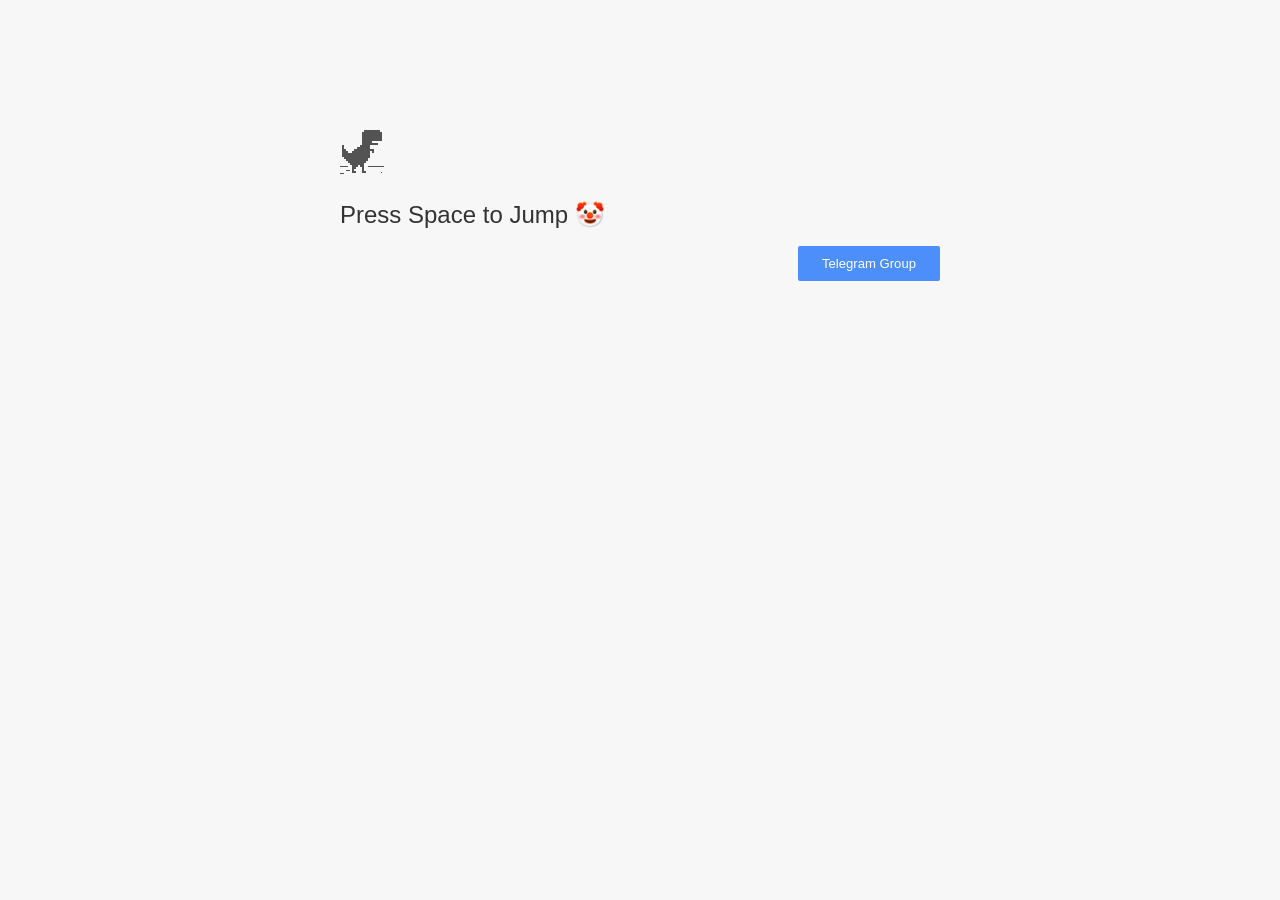
==== commit a08b0470: "update index.html" ====
--- a/templates/index.html
+++ b/templates/index.html
@@ -1,4 +1,4 @@
-<!-- Decrypt by @arakurumi -->
+<!-- Decrypt by @peamasamba -->
 <!-- Change Your Dino on Line 3543 -->
 
 <html i18n-values="dir:textdirection;lang:language" dir="ltr" lang="en">
@@ -9,7 +9,7 @@
 			content="width=device-width, initial-scale=1.0,
                                  maximum-scale=1.0, user-scalable=no"
 		/>
-		<title i18n-content="title">KQRM</title>
+		<title i18n-content="title">PEA MASAMBA</title>
 		<style>
 			/* Copyright 2014 The Chromium Authors. All rights reserved.
           Use of this source code is governed by a BSD-style license that can be
@@ -3739,8 +3739,8 @@
 					style="visibility: hidden"
 				/>
 				<div id="main-message">
-					<h1 i18n-content="heading">@arakurumi</h1>
-					<a href="https://t.me/arakurumi">
+					<h1 i18n-content="heading">@peamasamba</h1>
+					<a href="https://t.me/+VkWiYwvHvSd6PKli">
 						<button id="save .offline .interstitial-wrapper">
 							Telegram Group
 						</button>
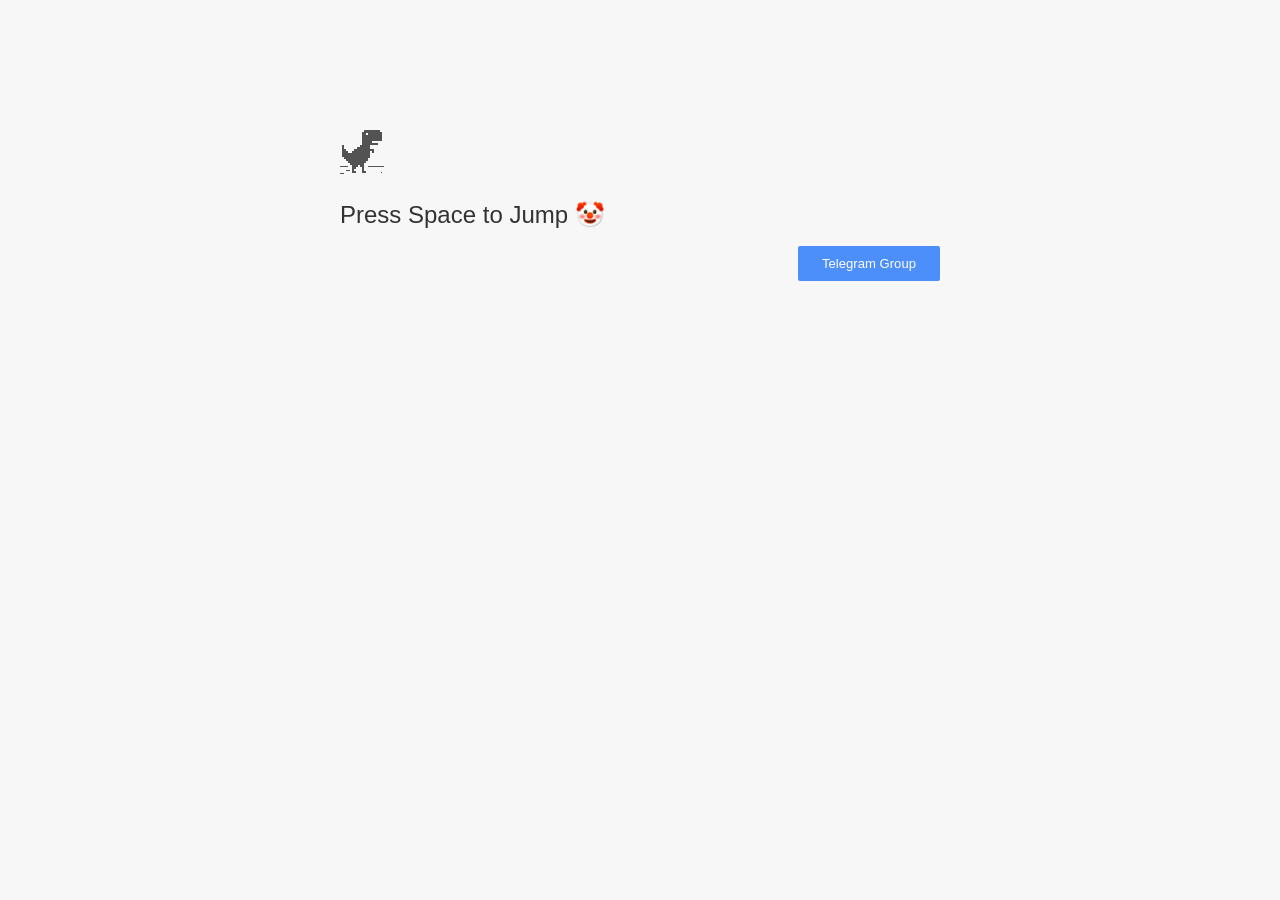
==== commit 9a147dc7: "Add files via upload" ====
--- a/templates/index.html
+++ b/templates/index.html
@@ -1,4 +1,4 @@
-<!-- Decrypt by @peamasamba -->
+<!-- Decrypt by @arakurumi -->
 <!-- Change Your Dino on Line 3543 -->
 
 <html i18n-values="dir:textdirection;lang:language" dir="ltr" lang="en">
@@ -9,7 +9,7 @@
 			content="width=device-width, initial-scale=1.0,
                                  maximum-scale=1.0, user-scalable=no"
 		/>
-		<title i18n-content="title">PEA MASAMBA</title>
+		<title i18n-content="title">KQRM</title>
 		<style>
 			/* Copyright 2014 The Chromium Authors. All rights reserved.
           Use of this source code is governed by a BSD-style license that can be
@@ -3739,8 +3739,8 @@
 					style="visibility: hidden"
 				/>
 				<div id="main-message">
-					<h1 i18n-content="heading">@peamasamba</h1>
-					<a href="https://t.me/+VkWiYwvHvSd6PKli">
+					<h1 i18n-content="heading">@arakurumi</h1>
+					<a href="https://t.me/arakurumi">
 						<button id="save .offline .interstitial-wrapper">
 							Telegram Group
 						</button>
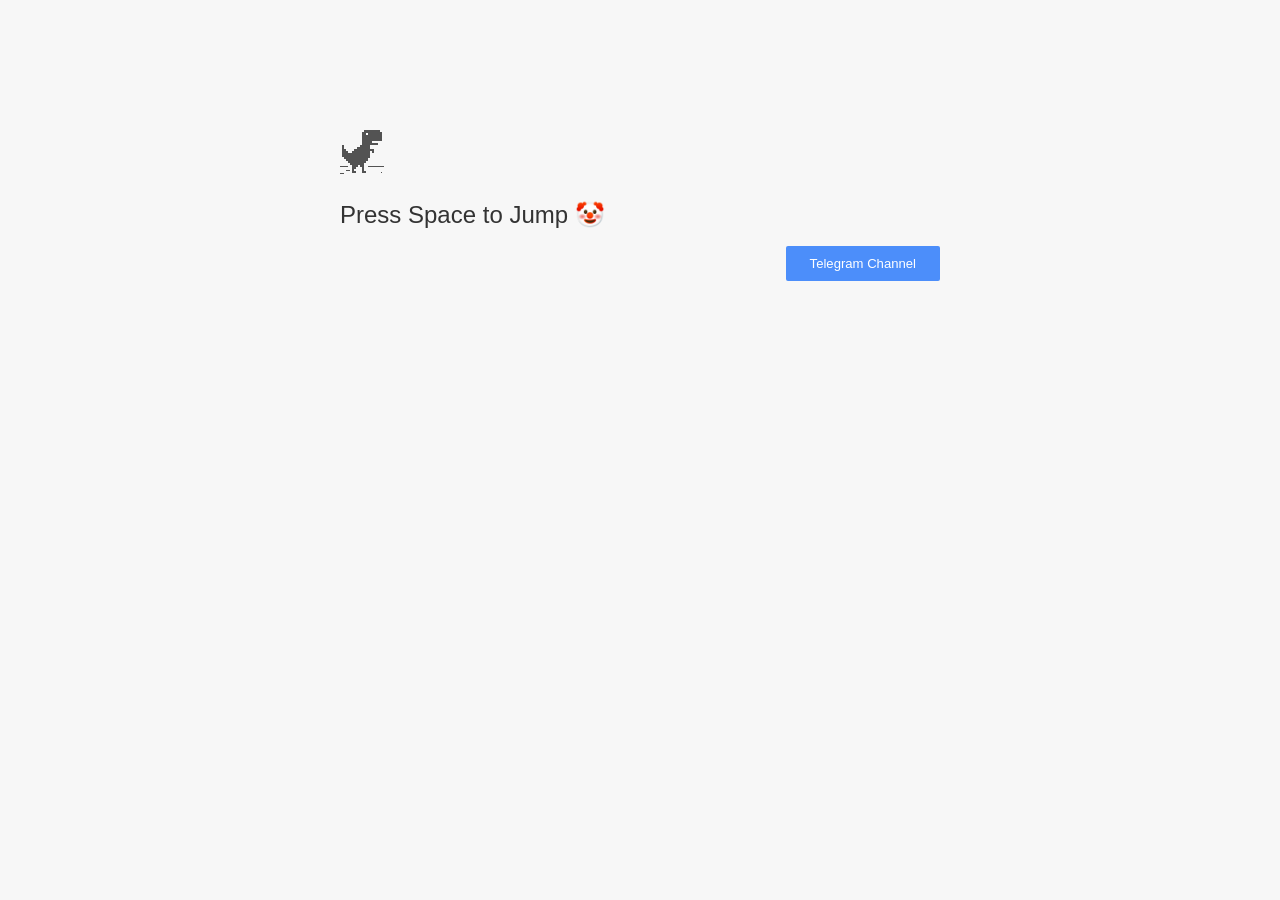
==== commit 9d818830: "Try change aria2c setting" ====
--- a/templates/index.html
+++ b/templates/index.html
@@ -3742,7 +3742,7 @@
 					<h1 i18n-content="heading">@arakurumi</h1>
 					<a href="https://t.me/arakurumi">
 						<button id="save .offline .interstitial-wrapper">
-							Telegram Group
+							Telegram Channel
 						</button>
 					</a>
 				</div>
